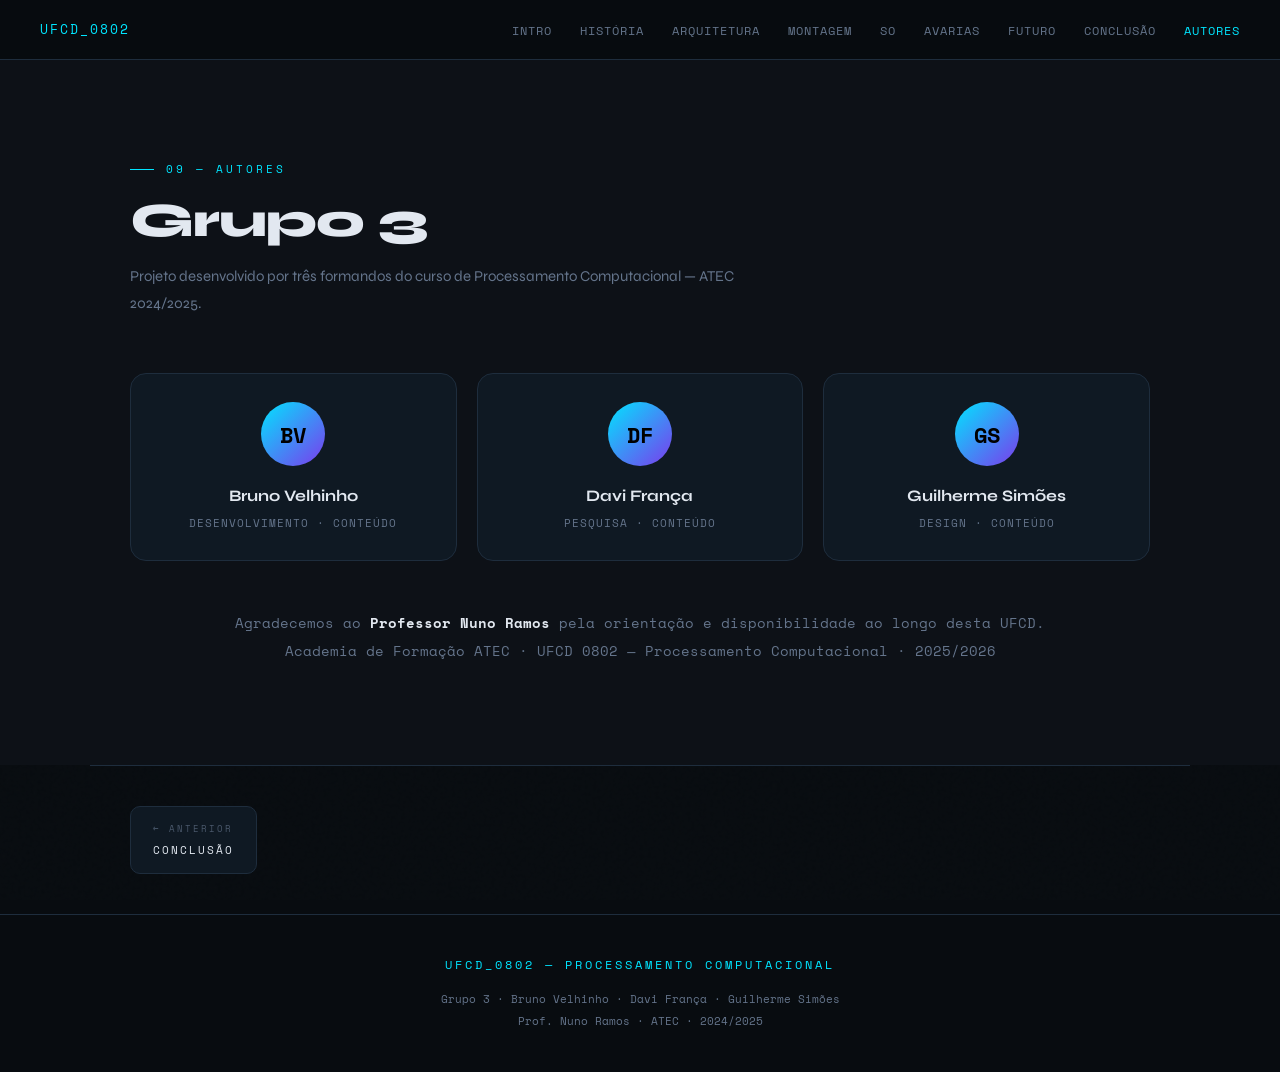
==== autores.html @ 3e200155 "Add files via upload" ====
<!DOCTYPE html>
<html lang="pt">
<head>
  <meta charset="UTF-8" />
  <meta name="viewport" content="width=device-width, initial-scale=1.0" />
  <title>UFCD 0802 — Autores</title>
  <link rel="preconnect" href="https://fonts.googleapis.com">
  <link rel="preconnect" href="https://fonts.gstatic.com" crossorigin>
  <link href="https://fonts.googleapis.com/css2?family=Space+Mono:wght@400;700&family=Syne:wght@400;600;700;800&display=swap" rel="stylesheet">
  <link rel="stylesheet" href="styles.css">
</head>
<body>
  <nav class="site-nav">
    <a href="index.html" class="nav-logo">UFCD_0802</a>
    <ul class="nav-links">
      <!--Body do index, pagina principal --> 
        <li><a href="intro.html">Intro</a></li>
        <li><a href="historia.html">História</a></li>
        <li><a href="arquitetura.html">Arquitetura</a></li>
        <li><a href="montagem.html">Montagem</a></li>
        <li><a href="so.html">SO</a></li>
        <li><a href="avarias.html">Avarias</a></li>
        <li><a href="outros.html">Futuro</a></li>
        <li><a href="conclusao.html">Conclusão</a></li>
        <li><a href="autores.html" class="active">Autores</a></li>
    </ul>
  </nav>

  <div class="page-wrap">

    <section class="bg-2">
      <div class="section-inner">
        <div class="section-label">09 — Autores</div>
        <h2 class="section-title">Grupo 3</h2>
        <p class="section-desc">Projeto desenvolvido por três formandos do curso de Processamento Computacional — ATEC 2024/2025.</p>
        <div class="autores-grid">
          <div class="autor-card"><div class="autor-avatar">BV</div><div class="autor-name">Bruno Velhinho</div><div class="autor-role">DESENVOLVIMENTO · CONTEÚDO</div></div>
          <div class="autor-card"><div class="autor-avatar">DF</div><div class="autor-name">Davi França</div><div class="autor-role">PESQUISA · CONTEÚDO</div></div>
          <div class="autor-card"><div class="autor-avatar">GS</div><div class="autor-name">Guilherme Simões</div><div class="autor-role">DESIGN · CONTEÚDO</div></div>
        </div>
        <div style="margin-top:48px;text-align:center">
          <p style="color:var(--muted);font-size:14px;font-family:var(--mono);line-height:2">
            Agradecemos ao <strong style="color:var(--text)">Professor Nuno Ramos</strong> pela orientação e disponibilidade ao longo desta UFCD.<br>
            Academia de Formação ATEC · UFCD 0802 — Processamento Computacional · 2025/2026
          </p>
        </div>
      </div>
    </section>

    <div class="page-nav">
      <a href="conclusao.html"><span class="pn-label">← ANTERIOR</span><span class="pn-title">Conclusão</span></a>
      <span class="pn-spacer"></span>
      <span></span>
    </div>
  </div>

  <footer class="site-footer">
    <div class="footer-logo">UFCD_0802 — PROCESSAMENTO COMPUTACIONAL</div>
    <div class="footer-meta">
      Grupo 3 · Bruno Velhinho · Davi França · Guilherme Simões<br>
      Prof. Nuno Ramos · ATEC · 2024/2025
    </div>
  </footer>

  <script src="script.js"></script>
</body>
</html>
---- styles.css ----
:root {
  --bg: #080c10;
  --bg2: #0d1117;
  --bg3: #111820;
  --accent: #00e5ff;
  --accent2: #7c3aed;
  --text: #e2e8f0;
  --muted: #64748b;
  --border: #1e2d3d;
  --card: #0f1923;
  --mono: 'Space Mono', monospace;
  --sans: 'Syne', sans-serif;
}

*, *::before, *::after { box-sizing: border-box; margin: 0; padding: 0; }

html { scroll-behavior: smooth; }

body {
  background: var(--bg);
  color: var(--text);
  font-family: var(--sans);
  line-height: 1.7;
  overflow-x: hidden;
}

a { color: inherit; }

::-webkit-scrollbar { width: 4px; }
::-webkit-scrollbar-track { background: var(--bg); }
::-webkit-scrollbar-thumb { background: var(--accent); border-radius: 2px; }

body::before {
  content: '';
  position: fixed;
  inset: 0;
  background-image: url("data:image/svg+xml,%3Csvg viewBox='0 0 256 256' xmlns='http://www.w3.org/2000/svg'%3E%3Cfilter id='noise'%3E%3CfeTurbulence type='fractalNoise' baseFrequency='0.9' numOctaves='4' stitchTiles='stitch'/%3E%3C/filter%3E%3Crect width='100%25' height='100%25' filter='url(%23noise)' opacity='0.04'/%3E%3C/svg%3E");
  pointer-events: none;
  z-index: 0;
  opacity: 0.4;
}

/* NAV */
nav.site-nav {
  position: fixed;
  top: 0; left: 0; right: 0;
  z-index: 100;
  display: flex;
  align-items: center;
  justify-content: space-between;
  padding: 0 40px;
  height: 60px;
  background: rgba(8,12,16,0.85);
  backdrop-filter: blur(12px);
  border-bottom: 1px solid var(--border);
}

.nav-logo {
  font-family: var(--mono);
  font-size: 13px;
  color: var(--accent);
  letter-spacing: 2px;
  text-decoration: none;
}

.nav-links {
  display: flex;
  gap: 28px;
  list-style: none;
}

.nav-links a {
  font-size: 12px;
  color: var(--muted);
  text-decoration: none;
  letter-spacing: 1px;
  text-transform: uppercase;
  transition: color 0.2s;
  font-family: var(--mono);
}

.nav-links a:hover, .nav-links a.active { color: var(--accent); }

/* Page wrapper to push content below fixed nav */
.page-wrap { padding-top: 60px; min-height: 100vh; position: relative; z-index: 1; }

/* HERO */
.hero {
  min-height: calc(100vh - 60px);
  display: flex;
  flex-direction: column;
  align-items: center;
  justify-content: center;
  text-align: center;
  padding: 60px 40px;
  position: relative;
  overflow: hidden;
}

.hero-grid {
  position: absolute;
  inset: 0;
  background-image:
    linear-gradient(rgba(0,229,255,0.04) 1px, transparent 1px),
    linear-gradient(90deg, rgba(0,229,255,0.04) 1px, transparent 1px);
  background-size: 60px 60px;
  mask-image: radial-gradient(ellipse 80% 80% at 50% 50%, black 30%, transparent 100%);
}

.hero-glow {
  position: absolute;
  width: 600px; height: 600px;
  background: radial-gradient(circle, rgba(0,229,255,0.08) 0%, transparent 70%);
  top: 50%; left: 50%;
  transform: translate(-50%, -50%);
  pointer-events: none;
}

.hero-tag {
  font-family: var(--mono);
  font-size: 11px;
  color: var(--accent);
  letter-spacing: 3px;
  text-transform: uppercase;
  margin-bottom: 24px;
  opacity: 0;
  animation: fadeUp 0.8s ease forwards 0.2s;
  border: 1px solid rgba(0,229,255,0.3);
  padding: 6px 16px;
  border-radius: 20px;
  position: relative;
}

.hero h1 {
  font-size: clamp(36px, 7vw, 88px);
  font-weight: 800;
  line-height: 1.05;
  letter-spacing: -2px;
  margin-bottom: 20px;
  opacity: 0;
  animation: fadeUp 0.8s ease forwards 0.4s;
  position: relative;
}

.hero h1 span { color: var(--accent); }

.hero-sub {
  font-size: 16px;
  color: var(--muted);
  max-width: 560px;
  margin-bottom: 48px;
  opacity: 0;
  animation: fadeUp 0.8s ease forwards 0.6s;
  font-family: var(--mono);
  line-height: 1.8;
  position: relative;
}

.hero-meta {
  display: flex;
  gap: 32px;
  flex-wrap: wrap;
  justify-content: center;
  opacity: 0;
  animation: fadeUp 0.8s ease forwards 0.8s;
  position: relative;
}

.hero-meta-item { text-align: center; }

.hero-meta-label {
  font-family: var(--mono);
  font-size: 10px;
  color: var(--muted);
  letter-spacing: 2px;
  text-transform: uppercase;
  display: block;
  margin-bottom: 4px;
}

.hero-meta-value {
  font-size: 13px;
  color: var(--text);
  font-weight: 600;
}

.hero-cta {
  margin-top: 48px;
  opacity: 0;
  animation: fadeUp 0.8s ease forwards 1s;
  position: relative;
  display: flex;
  gap: 16px;
  flex-wrap: wrap;
  justify-content: center;
}

.hero-cta a {
  font-family: var(--mono);
  font-size: 12px;
  letter-spacing: 2px;
  text-transform: uppercase;
  color: var(--accent);
  border: 1px solid rgba(0,229,255,0.4);
  padding: 12px 22px;
  border-radius: 30px;
  text-decoration: none;
  transition: all 0.25s;
  background: rgba(0,229,255,0.04);
}

.hero-cta a:hover {
  background: rgba(0,229,255,0.12);
  border-color: var(--accent);
  transform: translateY(-2px);
}

/* SECTIONS */
section { position: relative; z-index: 1; }

.section-inner {
  max-width: 1100px;
  margin: 0 auto;
  padding: 100px 40px;
}

.section-label {
  font-family: var(--mono);
  font-size: 11px;
  color: var(--accent);
  letter-spacing: 3px;
  text-transform: uppercase;
  margin-bottom: 16px;
  display: flex;
  align-items: center;
  gap: 12px;
}

.section-label::before {
  content: '';
  width: 24px;
  height: 1px;
  background: var(--accent);
}

.section-title {
  font-size: clamp(28px, 4vw, 48px);
  font-weight: 800;
  letter-spacing: -1px;
  margin-bottom: 16px;
  line-height: 1.1;
}

.section-desc {
  color: var(--muted);
  font-size: 15px;
  max-width: 620px;
  margin-bottom: 56px;
  line-height: 1.8;
}

.divider {
  border: none;
  border-top: 1px solid var(--border);
  margin: 0;
}

.bg-1 { background: var(--bg); }
.bg-2 { background: var(--bg2); }

/* INTRO */
.intro-grid {
  display: grid;
  grid-template-columns: 1fr 1fr;
  gap: 40px;
  align-items: start;
}

.intro-text p {
  color: var(--muted);
  font-size: 15px;
  line-height: 1.9;
  margin-bottom: 16px;
}

.intro-text p strong { color: var(--text); }

.intro-objectives {
  background: var(--card);
  border: 1px solid var(--border);
  border-radius: 16px;
  padding: 32px;
}

.intro-objectives h3 {
  font-family: var(--mono);
  font-size: 12px;
  color: var(--accent);
  letter-spacing: 2px;
  text-transform: uppercase;
  margin-bottom: 20px;
}

.obj-item {
  display: flex;
  align-items: flex-start;
  gap: 12px;
  margin-bottom: 14px;
  font-size: 14px;
  color: var(--muted);
}

.obj-num {
  font-family: var(--mono);
  font-size: 11px;
  color: var(--accent);
  background: rgba(0,229,255,0.1);
  border-radius: 4px;
  padding: 2px 8px;
  flex-shrink: 0;
  margin-top: 2px;
}

/* TIMELINE */
.timeline { position: relative; padding-left: 32px; }

.timeline::before {
  content: '';
  position: absolute;
  left: 0;
  top: 8px;
  bottom: 0;
  width: 1px;
  background: linear-gradient(to bottom, var(--accent), transparent);
}

.tl-item {
  position: relative;
  margin-bottom: 48px;
  opacity: 0;
  transform: translateX(-20px);
  transition: all 0.6s ease;
}

.tl-item.visible { opacity: 1; transform: translateX(0); }

.tl-dot {
  position: absolute;
  left: -37px;
  top: 6px;
  width: 10px;
  height: 10px;
  border-radius: 50%;
  background: var(--accent);
  box-shadow: 0 0 12px var(--accent);
}

.tl-year {
  font-family: var(--mono);
  font-size: 12px;
  color: var(--accent);
  letter-spacing: 2px;
  margin-bottom: 6px;
}

.tl-title {
  font-size: 18px;
  font-weight: 700;
  margin-bottom: 8px;
  color: var(--text);
}

.tl-body {
  font-size: 14px;
  color: var(--muted);
  line-height: 1.8;
}

/* CARDS GRID */
.cards-grid {
  display: grid;
  grid-template-columns: repeat(auto-fit, minmax(280px, 1fr));
  gap: 20px;
}

.card {
  background: var(--card);
  border: 1px solid var(--border);
  border-radius: 16px;
  padding: 28px;
  opacity: 0;
  transform: translateY(20px);
  transition: opacity 0.6s ease, transform 0.6s ease, border-color 0.3s;
}

.card.visible { opacity: 1; transform: translateY(0); }

.card:hover {
  border-color: rgba(0,229,255,0.3);
  transform: translateY(-4px);
}

.card-icon { font-size: 28px; margin-bottom: 16px; }

.card-title {
  font-size: 16px;
  font-weight: 700;
  margin-bottom: 10px;
  color: var(--text);
}

.card-body {
  font-size: 13px;
  color: var(--muted);
  line-height: 1.8;
}

.card-tag {
  display: inline-block;
  margin-top: 14px;
  font-family: var(--mono);
  font-size: 10px;
  color: var(--accent);
  background: rgba(0,229,255,0.08);
  padding: 4px 10px;
  border-radius: 4px;
  letter-spacing: 1px;
}

/* ARQUITETURA */
.arch-evolution {
  display: flex;
  align-items: center;
  gap: 0;
  margin-bottom: 56px;
  overflow-x: auto;
  padding: 24px 0;
}

.arch-step {
  display: flex;
  flex-direction: column;
  align-items: center;
  min-width: 110px;
  text-align: center;
}

.arch-step-box {
  background: var(--card);
  border: 1px solid var(--border);
  border-radius: 10px;
  padding: 12px 16px;
  font-family: var(--mono);
  font-size: 12px;
  color: var(--accent);
  white-space: nowrap;
  transition: background 0.3s;
}

.arch-step-box:hover { background: rgba(0,229,255,0.1); }

.arch-step-label {
  font-size: 11px;
  color: var(--muted);
  margin-top: 8px;
}

.arch-arrow {
  flex: 1;
  min-width: 30px;
  height: 1px;
  background: linear-gradient(to right, var(--accent), rgba(0,229,255,0.2));
  position: relative;
}

.arch-arrow::after {
  content: '▶';
  position: absolute;
  right: -6px;
  top: -8px;
  font-size: 10px;
  color: var(--accent);
  opacity: 0.5;
}

.components-table {
  width: 100%;
  border-collapse: collapse;
  margin-bottom: 40px;
}

.components-table th {
  font-family: var(--mono);
  font-size: 11px;
  color: var(--accent);
  letter-spacing: 2px;
  text-transform: uppercase;
  text-align: left;
  padding: 12px 20px;
  border-bottom: 1px solid var(--border);
  background: var(--card);
}

.components-table td {
  padding: 14px 20px;
  font-size: 14px;
  color: var(--muted);
  border-bottom: 1px solid rgba(30,45,61,0.5);
  vertical-align: top;
}

.components-table tr:hover td {
  background: rgba(0,229,255,0.03);
  color: var(--text);
}

.components-table td:first-child {
  font-weight: 700;
  color: var(--text);
  font-family: var(--mono);
  font-size: 13px;
  white-space: nowrap;
}

/* MONTAGEM */
.steps-list {
  counter-reset: steps;
  list-style: none;
  display: flex;
  flex-direction: column;
  gap: 0;
}

.step-item {
  display: grid;
  grid-template-columns: 80px 1fr;
  gap: 0;
  position: relative;
  opacity: 0;
  transform: translateX(-20px);
  transition: all 0.6s ease;
}

.step-item.visible { opacity: 1; transform: translateX(0); }

.step-num-col {
  display: flex;
  flex-direction: column;
  align-items: center;
}

.step-num {
  width: 44px;
  height: 44px;
  border-radius: 50%;
  background: var(--card);
  border: 2px solid var(--accent);
  display: flex;
  align-items: center;
  justify-content: center;
  font-family: var(--mono);
  font-size: 13px;
  color: var(--accent);
  font-weight: 700;
  flex-shrink: 0;
  box-shadow: 0 0 20px rgba(0,229,255,0.15);
}

.step-line {
  width: 1px;
  flex: 1;
  background: var(--border);
  margin: 8px 0;
  min-height: 32px;
}

.step-content { padding: 0 0 40px 24px; }

.step-title {
  font-size: 17px;
  font-weight: 700;
  margin-bottom: 8px;
  padding-top: 10px;
  color: var(--text);
}

.step-body {
  font-size: 14px;
  color: var(--muted);
  line-height: 1.8;
}

.step-tip {
  display: flex;
  align-items: flex-start;
  gap: 10px;
  background: rgba(0,229,255,0.06);
  border-left: 2px solid var(--accent);
  border-radius: 0 8px 8px 0;
  padding: 10px 14px;
  margin-top: 12px;
  font-size: 13px;
  color: var(--muted);
}

.step-tip::before { content: '⚡'; flex-shrink: 0; }

.checklist {
  background: var(--card);
  border: 1px solid var(--border);
  border-radius: 16px;
  padding: 32px;
  margin-top: 48px;
}

.checklist h3 {
  font-family: var(--mono);
  font-size: 12px;
  color: var(--accent);
  letter-spacing: 2px;
  text-transform: uppercase;
  margin-bottom: 20px;
}

.check-item {
  display: flex;
  align-items: center;
  gap: 12px;
  padding: 10px 0;
  border-bottom: 1px solid rgba(30,45,61,0.5);
  font-size: 14px;
  color: var(--muted);
  cursor: pointer;
}

.check-item:last-child { border-bottom: none; }
.check-item.checked { color: var(--accent); }

.check-box {
  width: 18px;
  height: 18px;
  border: 1px solid var(--border);
  border-radius: 4px;
  flex-shrink: 0;
  display: flex;
  align-items: center;
  justify-content: center;
  transition: all 0.2s;
}

.check-box.checked {
  background: var(--accent);
  border-color: var(--accent);
}

.check-box.checked::after {
  content: '✓';
  font-size: 11px;
  color: #000;
  font-weight: 700;
}

/* SO */
.os-compare {
  display: grid;
  grid-template-columns: repeat(3, 1fr);
  gap: 16px;
  margin-bottom: 48px;
}

.os-card {
  background: var(--card);
  border: 1px solid var(--border);
  border-radius: 16px;
  padding: 28px 24px;
  text-align: center;
  transition: all 0.3s;
  cursor: default;
}

.os-card:hover {
  border-color: rgba(0,229,255,0.3);
  transform: translateY(-4px);
}

.os-icon { font-size: 36px; margin-bottom: 12px; }

.os-name {
  font-size: 18px;
  font-weight: 800;
  margin-bottom: 12px;
}

.os-feature {
  font-size: 12px;
  color: var(--muted);
  font-family: var(--mono);
  padding: 4px 0;
  border-bottom: 1px solid rgba(30,45,61,0.5);
}

.os-feature:last-of-type { border-bottom: none; }

.req-table {
  width: 100%;
  border-collapse: collapse;
  margin-bottom: 40px;
}

.req-table th {
  font-family: var(--mono);
  font-size: 11px;
  color: var(--accent);
  letter-spacing: 2px;
  text-transform: uppercase;
  text-align: left;
  padding: 12px 16px;
  border-bottom: 1px solid var(--border);
  background: var(--card);
}

.req-table td {
  padding: 12px 16px;
  font-size: 13px;
  color: var(--muted);
  border-bottom: 1px solid rgba(30,45,61,0.5);
}

.req-table td:first-child {
  font-weight: 700;
  color: var(--text);
  font-family: var(--mono);
}

.install-steps {
  display: flex;
  flex-direction: column;
  gap: 12px;
  margin-top: 32px;
}

.install-step {
  display: flex;
  gap: 16px;
  align-items: flex-start;
  background: var(--card);
  border: 1px solid var(--border);
  border-radius: 12px;
  padding: 18px 20px;
  transition: border-color 0.3s;
}

.install-step:hover { border-color: rgba(0,229,255,0.2); }

.install-step-num {
  font-family: var(--mono);
  font-size: 13px;
  color: var(--accent);
  flex-shrink: 0;
  margin-top: 2px;
}

.install-step-content h4 {
  font-size: 15px;
  font-weight: 700;
  margin-bottom: 4px;
}

.install-step-content p {
  font-size: 13px;
  color: var(--muted);
  line-height: 1.7;
}

/* AVARIAS */
.avaria-grid {
  display: grid;
  grid-template-columns: repeat(auto-fit, minmax(300px, 1fr));
  gap: 20px;
  margin-bottom: 48px;
}

.avaria-card {
  background: var(--card);
  border: 1px solid var(--border);
  border-radius: 16px;
  padding: 24px;
  transition: border-color 0.3s;
}

.avaria-card:hover { border-color: rgba(0,229,255,0.25); }

.avaria-header {
  display: flex;
  align-items: center;
  gap: 12px;
  margin-bottom: 14px;
}

.avaria-icon { font-size: 24px; }

.avaria-title {
  font-size: 15px;
  font-weight: 700;
}

.avaria-severity {
  margin-left: auto;
  font-family: var(--mono);
  font-size: 10px;
  padding: 3px 8px;
  border-radius: 4px;
}

.sev-high { background: rgba(239,68,68,0.15); color: #ef4444; }
.sev-med  { background: rgba(234,179,8,0.15);  color: #eab308; }
.sev-low  { background: rgba(34,197,94,0.15);  color: #22c55e; }

.avaria-body {
  font-size: 13px;
  color: var(--muted);
  line-height: 1.8;
  margin-bottom: 14px;
}

.avaria-fix {
  font-size: 12px;
  color: var(--accent);
  font-family: var(--mono);
  background: rgba(0,229,255,0.06);
  padding: 10px 12px;
  border-radius: 8px;
}

.tools-grid {
  display: grid;
  grid-template-columns: repeat(auto-fit, minmax(200px, 1fr));
  gap: 14px;
  margin-top: 40px;
}

.tool-item {
  background: var(--card);
  border: 1px solid var(--border);
  border-radius: 12px;
  padding: 18px;
  display: flex;
  gap: 12px;
  align-items: flex-start;
}

.tool-icon { font-size: 20px; flex-shrink: 0; }

.tool-name {
  font-size: 14px;
  font-weight: 700;
  margin-bottom: 4px;
}

.tool-desc {
  font-size: 12px;
  color: var(--muted);
  line-height: 1.6;
}

/* OUTROS */
.future-grid {
  display: grid;
  grid-template-columns: 1fr 1fr;
  gap: 20px;
}

.future-card {
  background: var(--card);
  border: 1px solid var(--border);
  border-radius: 16px;
  padding: 28px;
  position: relative;
  overflow: hidden;
  transition: border-color 0.3s;
}

.future-card::before {
  content: '';
  position: absolute;
  top: 0; left: 0; right: 0;
  height: 2px;
  background: linear-gradient(to right, var(--accent), var(--accent2));
}

.future-card:hover { border-color: rgba(0,229,255,0.3); }

.future-card h3 {
  font-size: 17px;
  font-weight: 800;
  margin-bottom: 12px;
}

.future-card p {
  font-size: 13px;
  color: var(--muted);
  line-height: 1.8;
}

.future-tag {
  display: inline-block;
  margin-top: 14px;
  font-family: var(--mono);
  font-size: 10px;
  color: var(--accent2);
  background: rgba(124,58,237,0.1);
  padding: 4px 10px;
  border-radius: 4px;
  letter-spacing: 1px;
}

/* CONCLUSAO */
.conclusao-grid {
  display: grid;
  grid-template-columns: 1fr 1fr;
  gap: 40px;
}

.conclusao-text p {
  font-size: 15px;
  color: var(--muted);
  line-height: 1.9;
  margin-bottom: 16px;
}

.autoavaliacao {
  background: var(--card);
  border: 1px solid var(--border);
  border-radius: 16px;
  padding: 32px;
}

.autoavaliacao h3 {
  font-family: var(--mono);
  font-size: 12px;
  color: var(--accent);
  letter-spacing: 2px;
  text-transform: uppercase;
  margin-bottom: 24px;
}

.rating-item { margin-bottom: 20px; }

.rating-label {
  font-size: 13px;
  color: var(--text);
  margin-bottom: 8px;
  display: flex;
  justify-content: space-between;
}

.rating-label span {
  font-family: var(--mono);
  color: var(--accent);
  font-size: 12px;
}

.rating-bar {
  height: 4px;
  background: var(--border);
  border-radius: 2px;
  overflow: hidden;
}

.rating-fill {
  height: 100%;
  background: linear-gradient(to right, var(--accent), var(--accent2));
  border-radius: 2px;
  width: 0;
  transition: width 1.2s ease;
}

/* AUTORES */
.autores-grid {
  display: grid;
  grid-template-columns: repeat(3, 1fr);
  gap: 20px;
}

.autor-card {
  background: var(--card);
  border: 1px solid var(--border);
  border-radius: 16px;
  padding: 28px 24px;
  text-align: center;
  transition: all 0.3s;
}

.autor-card:hover {
  border-color: rgba(0,229,255,0.3);
  transform: translateY(-4px);
}

.autor-avatar {
  width: 64px;
  height: 64px;
  border-radius: 50%;
  background: linear-gradient(135deg, var(--accent), var(--accent2));
  display: flex;
  align-items: center;
  justify-content: center;
  font-size: 22px;
  font-weight: 800;
  color: #000;
  margin: 0 auto 16px;
  font-family: var(--mono);
}

.autor-name {
  font-size: 16px;
  font-weight: 700;
  margin-bottom: 4px;
}

.autor-role {
  font-family: var(--mono);
  font-size: 11px;
  color: var(--muted);
  letter-spacing: 1px;
}

/* FOOTER */
footer.site-footer {
  background: var(--bg);
  border-top: 1px solid var(--border);
  padding: 40px;
  text-align: center;
  position: relative;
  z-index: 1;
}

.footer-logo {
  font-family: var(--mono);
  font-size: 12px;
  color: var(--accent);
  letter-spacing: 3px;
  margin-bottom: 12px;
}

.footer-meta {
  font-family: var(--mono);
  font-size: 11px;
  color: var(--muted);
  line-height: 2;
}

/* PAGE NAV (prev / next) */
.page-nav {
  max-width: 1100px;
  margin: 0 auto;
  padding: 40px;
  display: flex;
  justify-content: space-between;
  gap: 16px;
  flex-wrap: wrap;
  border-top: 1px solid var(--border);
}

.page-nav a {
  font-family: var(--mono);
  font-size: 11px;
  letter-spacing: 2px;
  text-transform: uppercase;
  color: var(--muted);
  text-decoration: none;
  border: 1px solid var(--border);
  padding: 14px 22px;
  border-radius: 10px;
  transition: all 0.25s;
  background: var(--card);
}

.page-nav a:hover {
  color: var(--accent);
  border-color: rgba(0,229,255,0.3);
}

.page-nav .pn-label {
  display: block;
  font-size: 9px;
  color: var(--muted);
  margin-bottom: 4px;
  opacity: 0.7;
}

.page-nav .pn-title { color: var(--text); }
.page-nav a:hover .pn-title { color: var(--accent); }

.page-nav .pn-spacer { flex: 1; }

/* BIBLIOGRAPHY */
.bib-list {
  list-style: none;
  display: flex;
  flex-direction: column;
  gap: 12px;
}

.bib-item {
  background: var(--card);
  border: 1px solid var(--border);
  border-radius: 10px;
  padding: 14px 20px;
  font-size: 13px;
  color: var(--muted);
  font-family: var(--mono);
  display: flex;
  align-items: center;
  gap: 12px;
}

.bib-item::before {
  content: '[' attr(data-num) ']';
  color: var(--accent);
  flex-shrink: 0;
}

/* TOC - TABLE OF CONTENTS */
.toc-container {
  margin: 40px 0;
  display: grid;
  gap: 32px;
}

.toc-intro {
  display: grid;
  gap: 12px;
}

.toc-main {
  display: grid;
  gap: 12px;
}

.toc-item {
  transition: all 0.3s ease;
}

.toc-link {
  display: grid;
  grid-template-columns: 60px 1fr;
  gap: 20px;
  align-items: start;
  padding: 24px 28px;
  background: linear-gradient(135deg, var(--card) 0%, rgba(124, 58, 237, 0.05) 100%);
  border: 1px solid var(--border);
  border-radius: 12px;
  text-decoration: none;
  transition: all 0.3s ease;
  position: relative;
  overflow: hidden;
}

.toc-link::before {
  content: '';
  position: absolute;
  inset: 0;
  background: linear-gradient(135deg, rgba(0, 229, 255, 0.1) 0%, transparent 100%);
  opacity: 0;
  transition: opacity 0.3s ease;
  pointer-events: none;
}

.toc-link:hover {
  border-color: var(--accent);
  background: linear-gradient(135deg, var(--card) 0%, rgba(124, 58, 237, 0.15) 100%);
  transform: translateX(8px);
}

.toc-link:hover::before {
  opacity: 1;
}

.toc-number {
  font-family: var(--mono);
  font-size: 18px;
  font-weight: 700;
  color: var(--accent);
  display: flex;
  align-items: center;
  justify-content: center;
  width: 60px;
  height: 60px;
  background: rgba(0, 229, 255, 0.1);
  border: 1px solid var(--accent);
  border-radius: 10px;
  transition: all 0.3s ease;
}

.toc-link:hover .toc-number {
  background: var(--accent);
  color: var(--bg);
  transform: scale(1.1);
}

.toc-title {
  display: block;
  font-size: 16px;
  font-weight: 600;
  color: var(--text);
  margin-bottom: 6px;
}

.toc-desc {
  display: block;
  font-size: 13px;
  color: var(--muted);
  font-family: var(--mono);
}

.toc-progress {
  animation: fadeUp 0.6s ease 0.3s backwards;
}

/* ANIMATIONS */
@keyframes fadeUp {
  from { opacity: 0; transform: translateY(24px); }
  to   { opacity: 1; transform: translateY(0); }
}

@keyframes scrollPulse {
  0%, 100% { opacity: 0.4; }
  50% { opacity: 1; }
}

/* RESPONSIVE */
@media (max-width: 768px) {
  nav.site-nav { padding: 0 20px; }
  .nav-links { display: none; }
  .section-inner { padding: 70px 24px; }
  .intro-grid,
  .os-compare,
  .future-grid,
  .conclusao-grid,
  .autores-grid { grid-template-columns: 1fr; }
  .hero h1 { letter-spacing: -1px; }
}
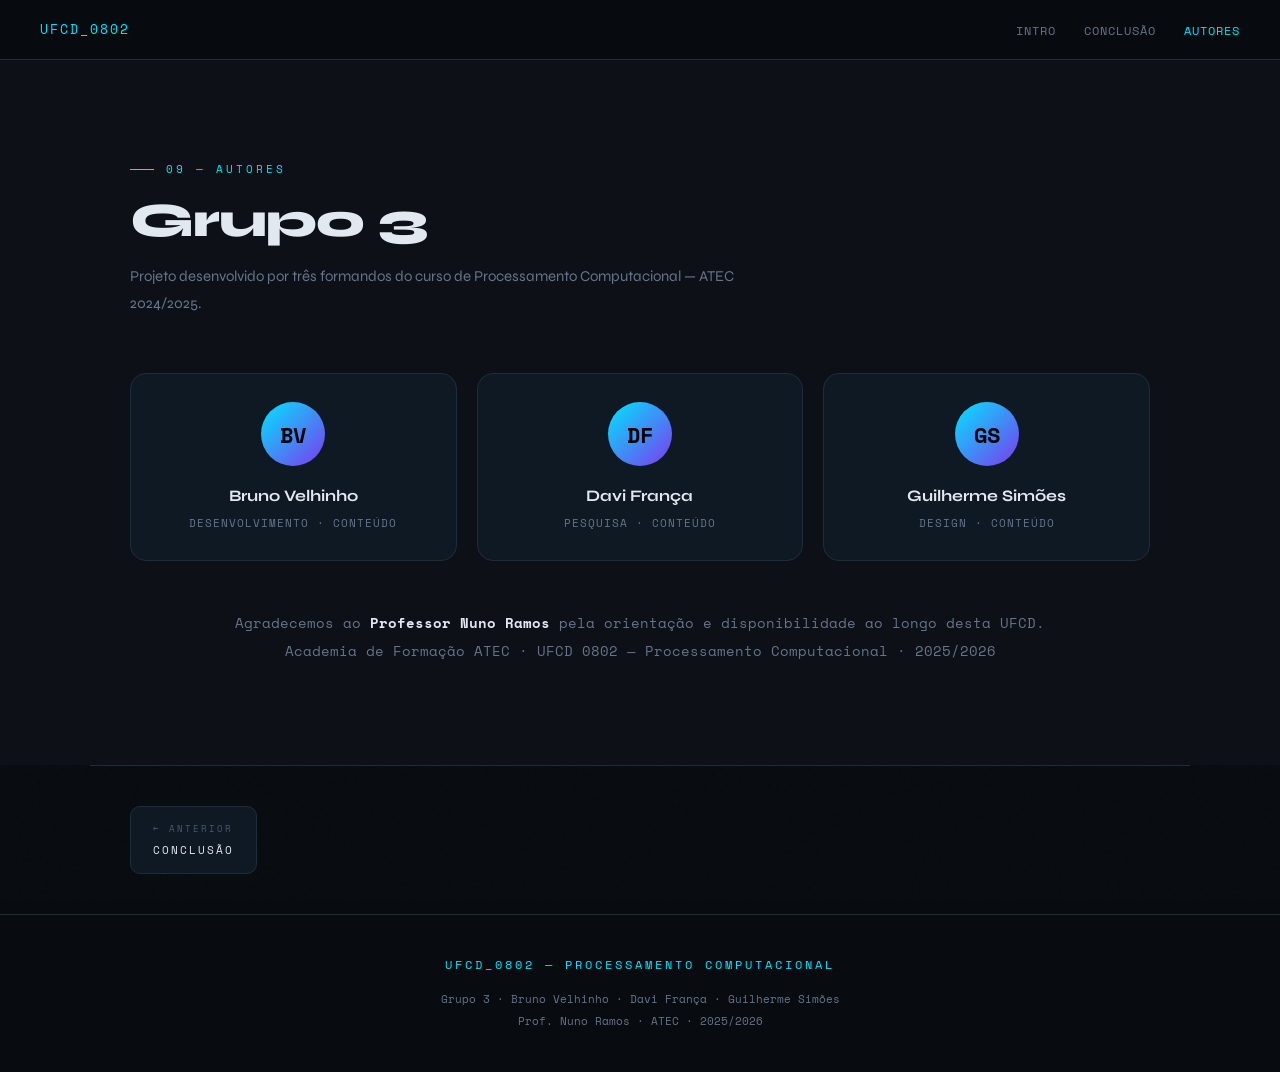
==== commit 8436ef6f: "Update autores.html" ====
--- a/autores.html
+++ b/autores.html
@@ -15,12 +15,6 @@
     <ul class="nav-links">
       <!--Body do index, pagina principal --> 
         <li><a href="intro.html">Intro</a></li>
-        <li><a href="historia.html">História</a></li>
-        <li><a href="arquitetura.html">Arquitetura</a></li>
-        <li><a href="montagem.html">Montagem</a></li>
-        <li><a href="so.html">SO</a></li>
-        <li><a href="avarias.html">Avarias</a></li>
-        <li><a href="outros.html">Futuro</a></li>
         <li><a href="conclusao.html">Conclusão</a></li>
         <li><a href="autores.html" class="active">Autores</a></li>
     </ul>
@@ -58,7 +52,7 @@
     <div class="footer-logo">UFCD_0802 — PROCESSAMENTO COMPUTACIONAL</div>
     <div class="footer-meta">
       Grupo 3 · Bruno Velhinho · Davi França · Guilherme Simões<br>
-      Prof. Nuno Ramos · ATEC · 2024/2025
+      Prof. Nuno Ramos · ATEC · 2025/2026
     </div>
   </footer>
 
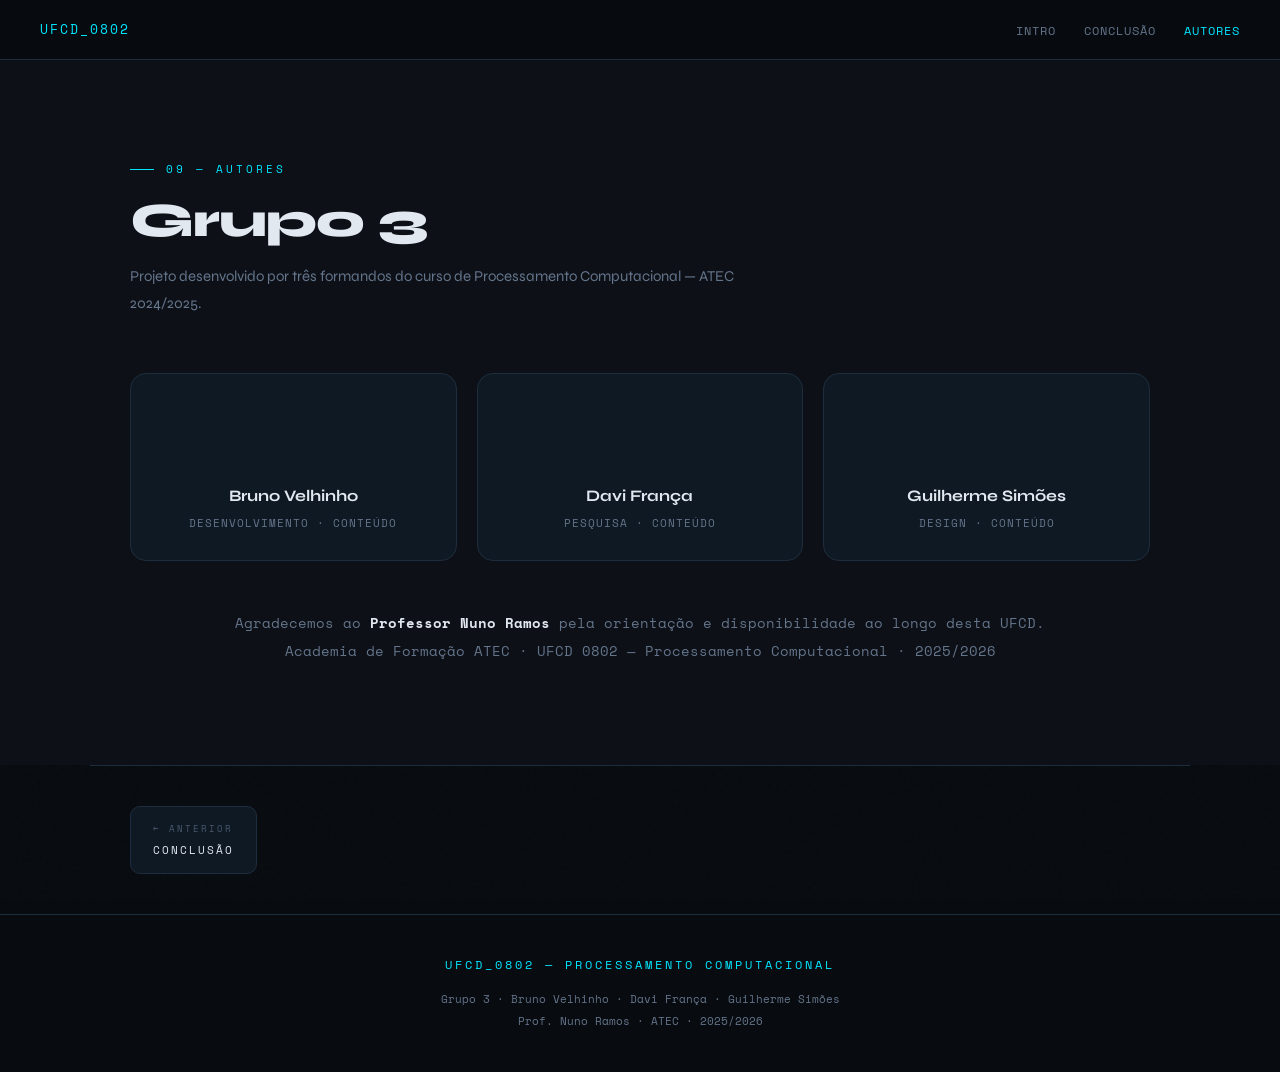
==== commit 13fdfa48: "Update autores.html" ====
--- a/autores.html
+++ b/autores.html
@@ -28,10 +28,27 @@
         <h2 class="section-title">Grupo 3</h2>
         <p class="section-desc">Projeto desenvolvido por três formandos do curso de Processamento Computacional — ATEC 2024/2025.</p>
         <div class="autores-grid">
-          <div class="autor-card"><div class="autor-avatar">BV</div><div class="autor-name">Bruno Velhinho</div><div class="autor-role">DESENVOLVIMENTO · CONTEÚDO</div></div>
-          <div class="autor-card"><div class="autor-avatar">DF</div><div class="autor-name">Davi França</div><div class="autor-role">PESQUISA · CONTEÚDO</div></div>
-          <div class="autor-card"><div class="autor-avatar">GS</div><div class="autor-name">Guilherme Simões</div><div class="autor-role">DESIGN · CONTEÚDO</div></div>
-        </div>
+  <!-- Bruno Velhinho -->
+  <div class="autor-card">
+    <div class="autor-avatar" style="background-image: url('imagens/bruno.jpg');"></div>
+    <div class="autor-name">Bruno Velhinho</div>
+    <div class="autor-role">DESENVOLVIMENTO · CONTEÚDO</div>
+  </div>
+
+  <!-- Davi França -->
+  <div class="autor-card">
+    <div class="autor-avatar" style="background-image: url('imagens/davi.jpg');"></div>
+    <div class="autor-name">Davi França</div>
+    <div class="autor-role">PESQUISA · CONTEÚDO</div>
+  </div>
+
+  <!-- Guilherme Simões -->
+  <div class="autor-card">
+    <div class="autor-avatar" style="background-image: url('imagens/guilherme.jpg');"></div>
+    <div class="autor-name">Guilherme Simões</div>
+    <div class="autor-role">DESIGN · CONTEÚDO</div>
+  </div>
+</div>
         <div style="margin-top:48px;text-align:center">
           <p style="color:var(--muted);font-size:14px;font-family:var(--mono);line-height:2">
             Agradecemos ao <strong style="color:var(--text)">Professor Nuno Ramos</strong> pela orientação e disponibilidade ao longo desta UFCD.<br>
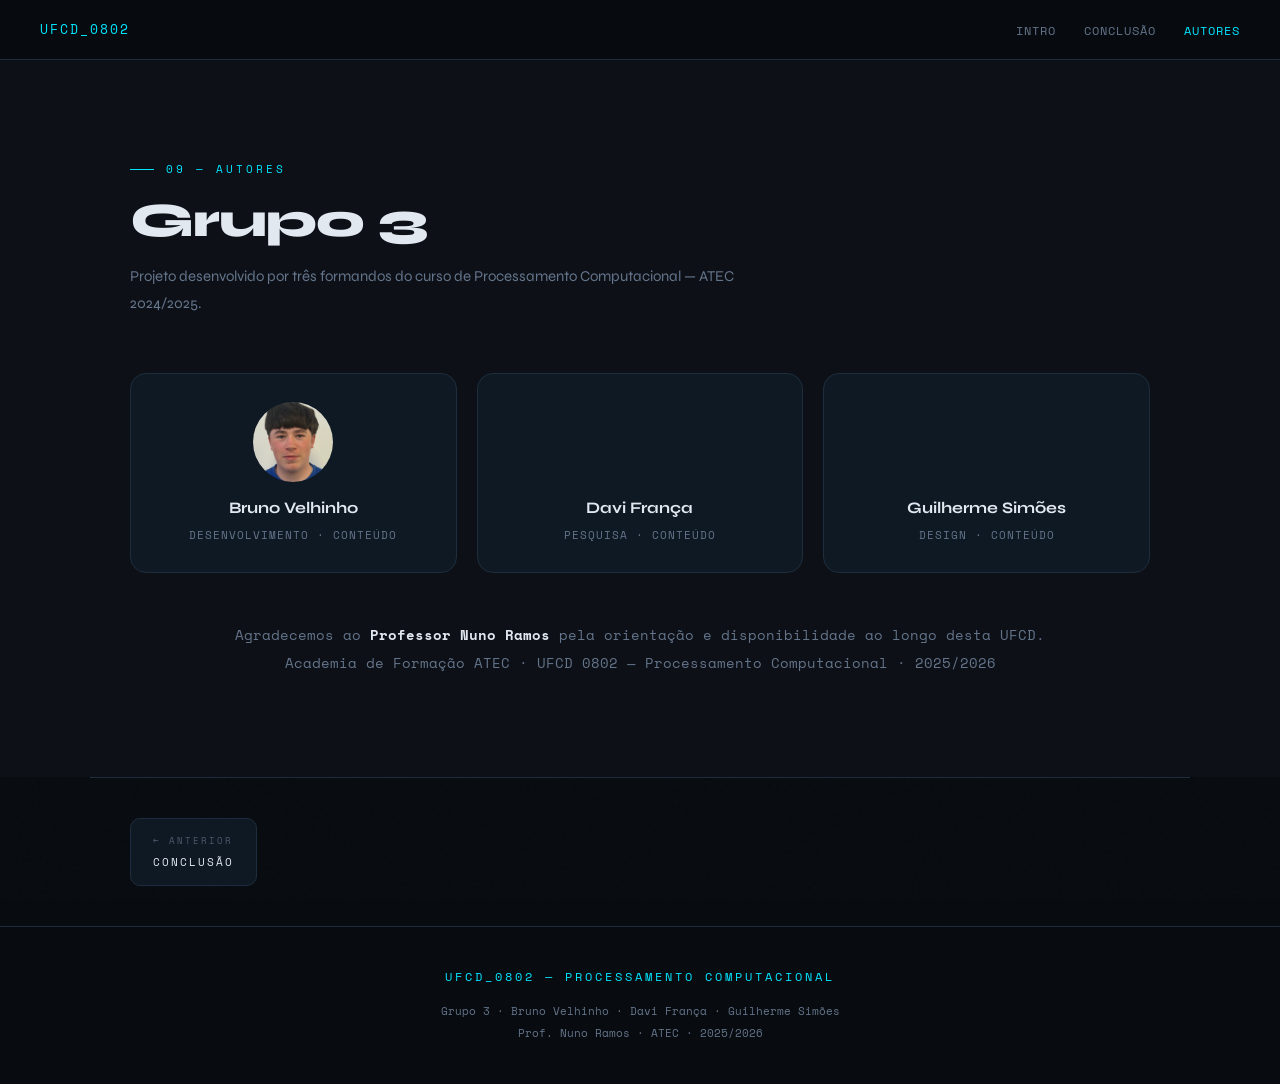
==== commit 106241ae: "Update autores.html" ====
--- a/autores.html
+++ b/autores.html
@@ -30,21 +30,21 @@
         <div class="autores-grid">
   <!-- Bruno Velhinho -->
   <div class="autor-card">
-    <div class="autor-avatar" style="background-image: url('imagens/bruno.jpg');"></div>
+    <div class="autor-avatar" style="background-image: url('bruno.jpg');"></div>
     <div class="autor-name">Bruno Velhinho</div>
     <div class="autor-role">DESENVOLVIMENTO · CONTEÚDO</div>
   </div>
 
   <!-- Davi França -->
   <div class="autor-card">
-    <div class="autor-avatar" style="background-image: url('imagens/davi.jpg');"></div>
+    <div class="autor-avatar" style="background-image: url('davi.jpg');"></div>
     <div class="autor-name">Davi França</div>
     <div class="autor-role">PESQUISA · CONTEÚDO</div>
   </div>
 
   <!-- Guilherme Simões -->
   <div class="autor-card">
-    <div class="autor-avatar" style="background-image: url('imagens/guilherme.jpg');"></div>
+    <div class="autor-avatar" style="background-image: url('guilherme.jpg');"></div>
     <div class="autor-name">Guilherme Simões</div>
     <div class="autor-role">DESIGN · CONTEÚDO</div>
   </div>
--- a/styles.css
+++ b/styles.css
@@ -997,18 +997,12 @@
 }
 
 .autor-avatar {
-  width: 64px;
-  height: 64px;
-  border-radius: 50%;
-  background: linear-gradient(135deg, var(--accent), var(--accent2));
-  display: flex;
-  align-items: center;
-  justify-content: center;
-  font-size: 22px;
-  font-weight: 800;
-  color: #000;
-  margin: 0 auto 16px;
-  font-family: var(--mono);
+  width: 80px;
+  height: 80px;
+  border-radius: 50%;       /* deixa circular */
+  background-size: cover;   /* faz a imagem preencher o círculo */
+  background-position: center; /* centraliza a imagem */
+  margin: 0 auto 12px auto;   /* centraliza e dá espaço para o nome */
 }
 
 .autor-name {
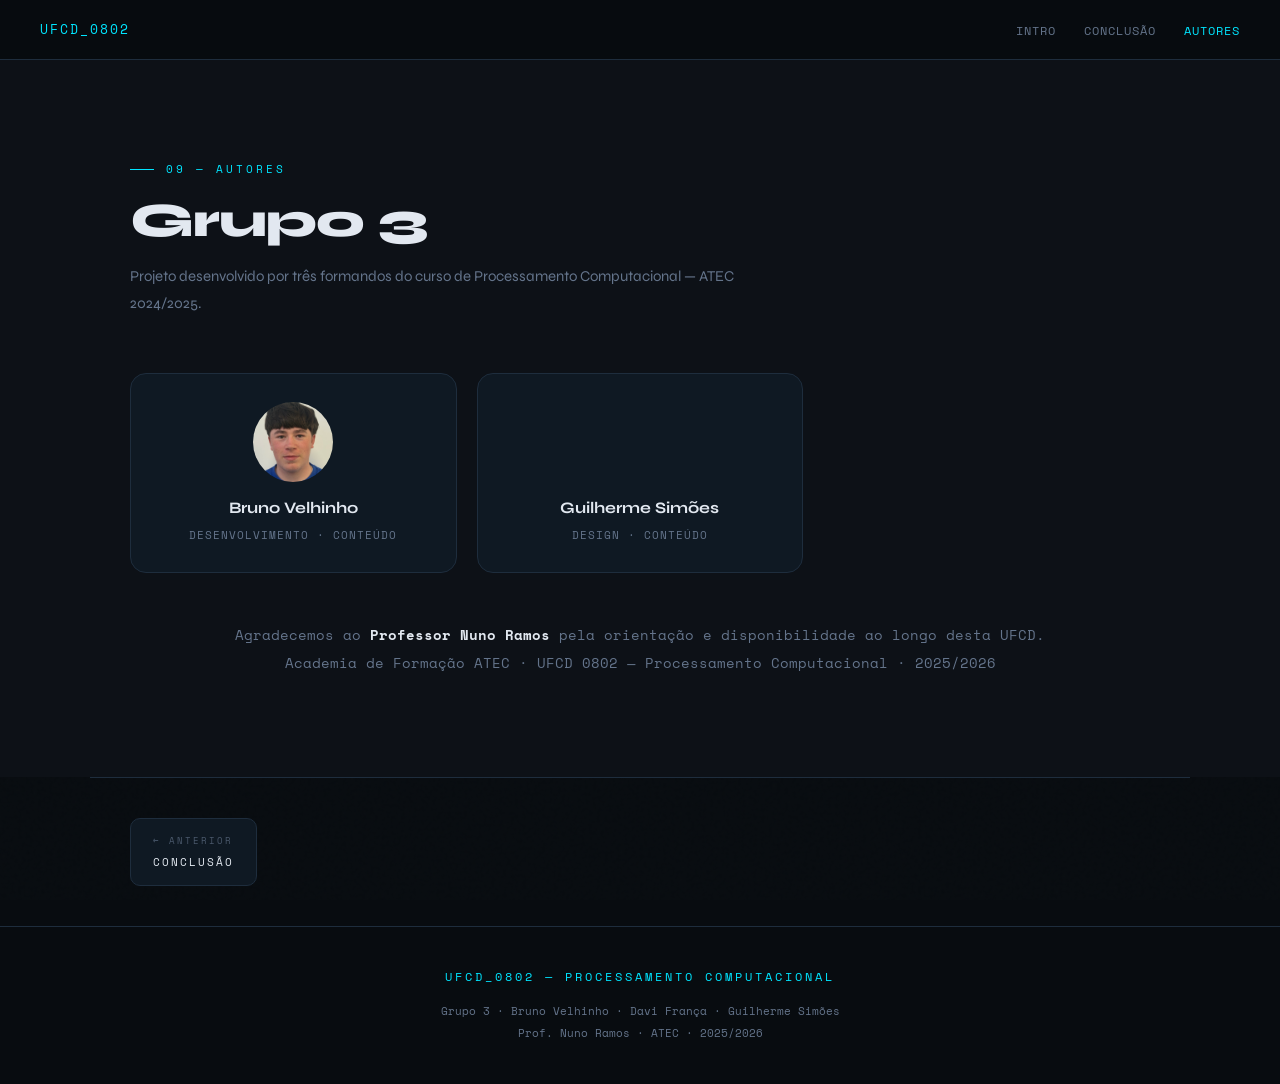
==== commit 2b7c4400: "Update autores.html" ====
--- a/autores.html
+++ b/autores.html
@@ -35,12 +35,6 @@
     <div class="autor-role">DESENVOLVIMENTO · CONTEÚDO</div>
   </div>
 
-  <!-- Davi França -->
-  <div class="autor-card">
-    <div class="autor-avatar" style="background-image: url('davi.jpg');"></div>
-    <div class="autor-name">Davi França</div>
-    <div class="autor-role">PESQUISA · CONTEÚDO</div>
-  </div>
 
   <!-- Guilherme Simões -->
   <div class="autor-card">
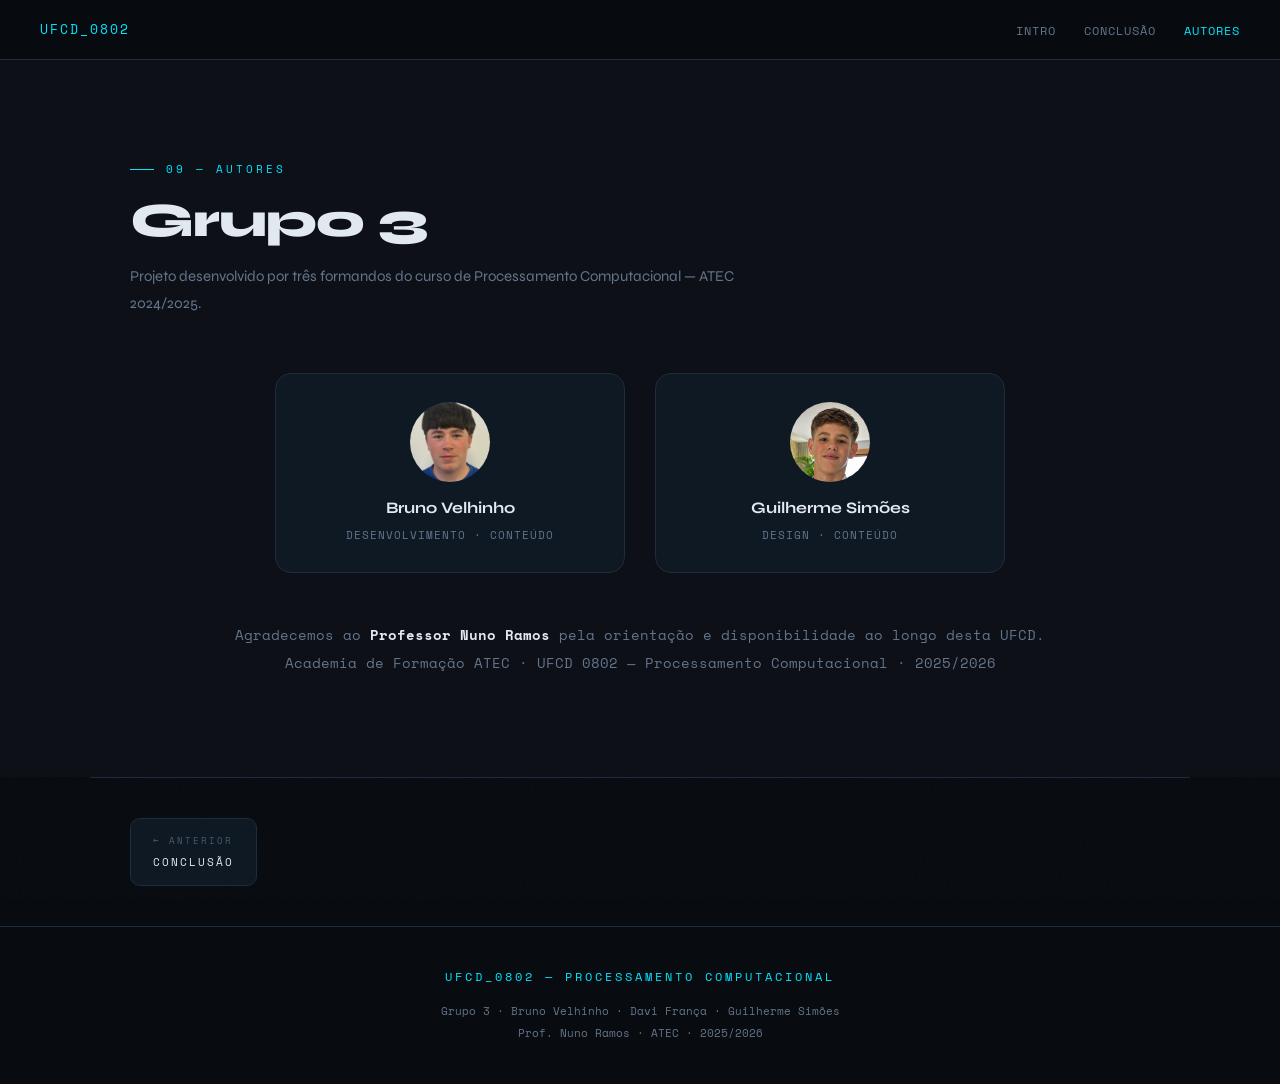
==== commit 887b36bb: "Update autores.html" ====
--- a/autores.html
+++ b/autores.html
@@ -38,7 +38,7 @@
 
   <!-- Guilherme Simões -->
   <div class="autor-card">
-    <div class="autor-avatar" style="background-image: url('guilherme.jpg');"></div>
+    <div class="autor-avatar" style="background-image: url('guilherme.png');"></div>
     <div class="autor-name">Guilherme Simões</div>
     <div class="autor-role">DESIGN · CONTEÚDO</div>
   </div>
--- a/styles.css
+++ b/styles.css
@@ -975,11 +975,12 @@
   transition: width 1.2s ease;
 }
 
-/* AUTORES */
 .autores-grid {
   display: grid;
-  grid-template-columns: repeat(3, 1fr);
-  gap: 20px;
+  grid-template-columns: repeat(2, minmax(0, 350px));
+  gap: 30px;
+  margin-top: 10px;
+  justify-content: center;
 }
 
 .autor-card {
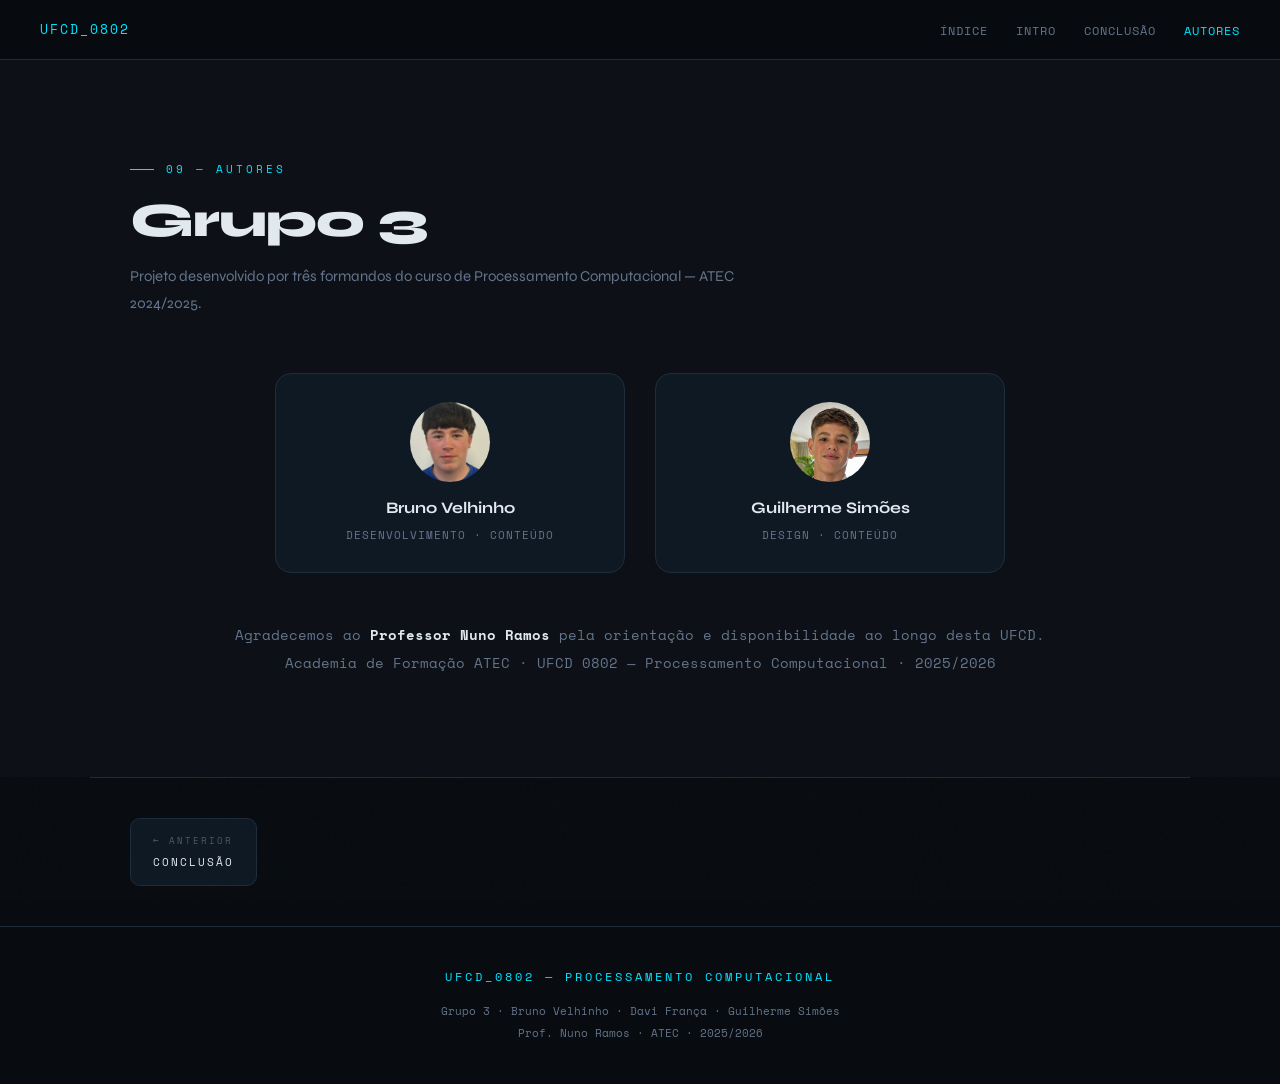
==== commit 1fd27524: "Update autores.html" ====
--- a/autores.html
+++ b/autores.html
@@ -14,6 +14,7 @@
     <a href="index.html" class="nav-logo">UFCD_0802</a>
     <ul class="nav-links">
       <!--Body do index, pagina principal --> 
+         <li><a href="indice.html">Índice</a></li>
         <li><a href="intro.html">Intro</a></li>
         <li><a href="conclusao.html">Conclusão</a></li>
         <li><a href="autores.html" class="active">Autores</a></li>
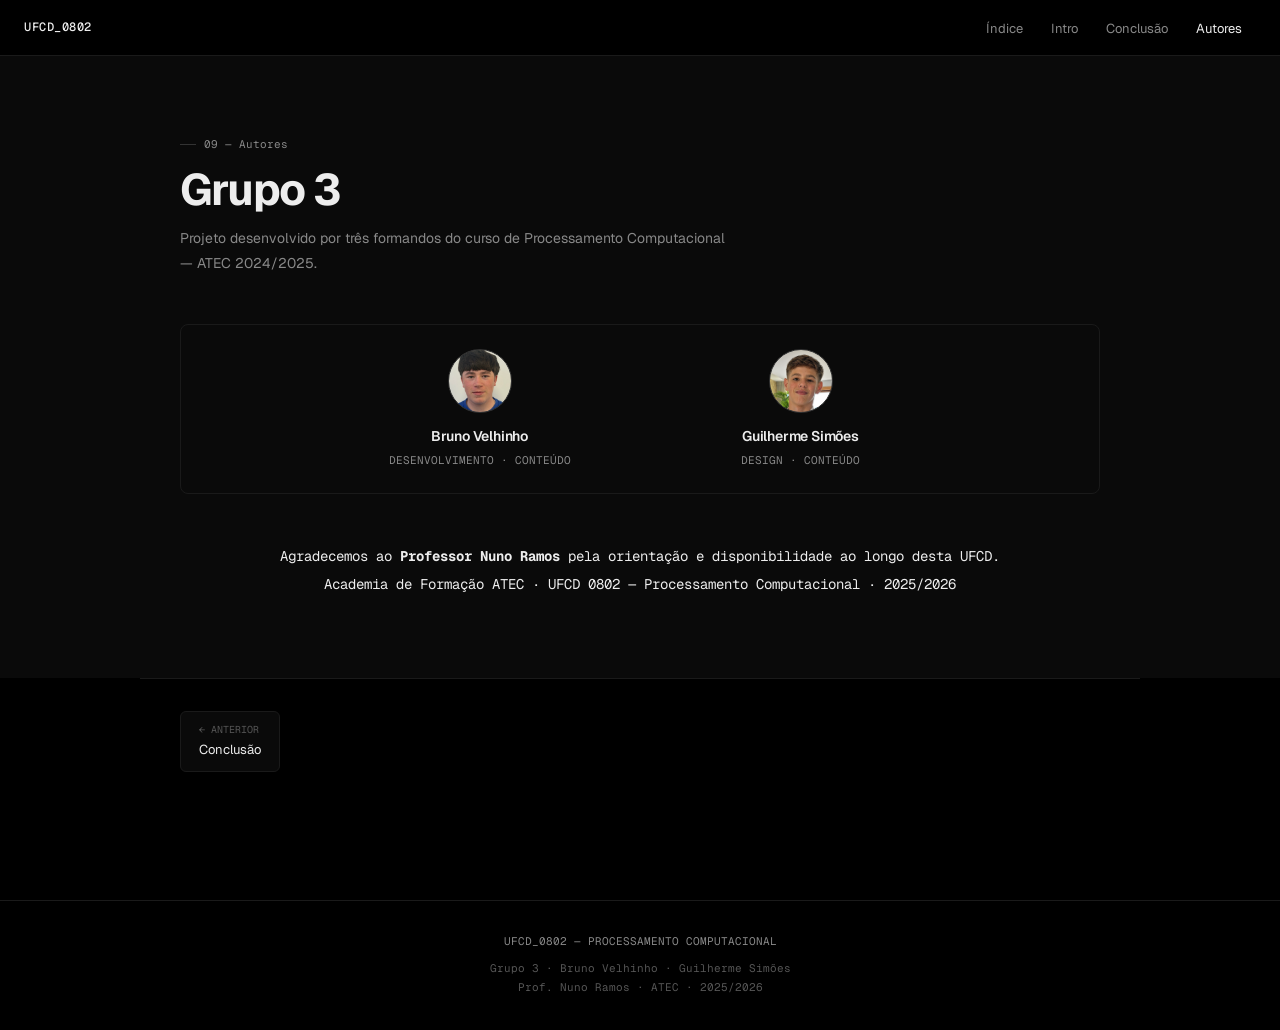
==== commit bd6af580: "Remove Davi França from footer credits" ====
--- a/autores.html
+++ b/autores.html
@@ -63,7 +63,7 @@
   <footer class="site-footer">
     <div class="footer-logo">UFCD_0802 — PROCESSAMENTO COMPUTACIONAL</div>
     <div class="footer-meta">
-      Grupo 3 · Bruno Velhinho · Davi França · Guilherme Simões<br>
+      Grupo 3 · Bruno Velhinho · Guilherme Simões<br>
       Prof. Nuno Ramos · ATEC · 2025/2026
     </div>
   </footer>
--- a/styles.css
+++ b/styles.css
@@ -1,46 +1,41 @@
+@import url('https://fonts.googleapis.com/css2?family=Geist:wght@100..900&family=Geist+Mono:wght@100..900&display=swap');
+
 :root {
-  --bg: #080c10;
-  --bg2: #0d1117;
-  --bg3: #111820;
-  --accent: #00e5ff;
-  --accent2: #7c3aed;
-  --text: #e2e8f0;
-  --muted: #64748b;
-  --border: #1e2d3d;
-  --card: #0f1923;
-  --mono: 'Space Mono', monospace;
-  --sans: 'Syne', sans-serif;
+  --bg: #000;
+  --bg2: #0a0a0a;
+  --bg3: #111;
+  --surface: #0a0a0a;
+  --surface2: #111;
+  --border: #1a1a1a;
+  --border2: #333;
+  --text: #ededed;
+  --text2: #888;
+  --text3: #555;
+  --accent: #fff;
+  --accent2: #888;
+  --mono: 'Geist Mono', monospace;
+  --sans: 'Geist', sans-serif;
 }
 
 *, *::before, *::after { box-sizing: border-box; margin: 0; padding: 0; }
-
 html { scroll-behavior: smooth; }
 
 body {
   background: var(--bg);
   color: var(--text);
   font-family: var(--sans);
-  line-height: 1.7;
+  line-height: 1.6;
   overflow-x: hidden;
-}
-
-a { color: inherit; }
-
-::-webkit-scrollbar { width: 4px; }
+  -webkit-font-smoothing: antialiased;
+}
+
+a { color: inherit; text-decoration: none; }
+
+::-webkit-scrollbar { width: 3px; }
 ::-webkit-scrollbar-track { background: var(--bg); }
-::-webkit-scrollbar-thumb { background: var(--accent); border-radius: 2px; }
-
-body::before {
-  content: '';
-  position: fixed;
-  inset: 0;
-  background-image: url("data:image/svg+xml,%3Csvg viewBox='0 0 256 256' xmlns='http://www.w3.org/2000/svg'%3E%3Cfilter id='noise'%3E%3CfeTurbulence type='fractalNoise' baseFrequency='0.9' numOctaves='4' stitchTiles='stitch'/%3E%3C/filter%3E%3Crect width='100%25' height='100%25' filter='url(%23noise)' opacity='0.04'/%3E%3C/svg%3E");
-  pointer-events: none;
-  z-index: 0;
-  opacity: 0.4;
-}
-
-/* NAV */
+::-webkit-scrollbar-thumb { background: var(--border2); border-radius: 2px; }
+
+/* ── NAV ── */
 nav.site-nav {
   position: fixed;
   top: 0; left: 0; right: 0;
@@ -48,51 +43,54 @@
   display: flex;
   align-items: center;
   justify-content: space-between;
-  padding: 0 40px;
-  height: 60px;
-  background: rgba(8,12,16,0.85);
-  backdrop-filter: blur(12px);
+  padding: 0 24px;
+  height: 56px;
+  background: rgba(0,0,0,0.8);
+  backdrop-filter: blur(16px) saturate(180%);
   border-bottom: 1px solid var(--border);
 }
 
 .nav-logo {
   font-family: var(--mono);
+  font-size: 12px;
+  color: var(--text);
+  letter-spacing: 0.5px;
+  font-weight: 500;
+}
+
+.nav-links {
+  display: flex;
+  gap: 0;
+  list-style: none;
+}
+
+.nav-links a {
   font-size: 13px;
-  color: var(--accent);
-  letter-spacing: 2px;
-  text-decoration: none;
-}
-
-.nav-links {
-  display: flex;
-  gap: 28px;
-  list-style: none;
-}
-
-.nav-links a {
-  font-size: 12px;
-  color: var(--muted);
-  text-decoration: none;
-  letter-spacing: 1px;
-  text-transform: uppercase;
-  transition: color 0.2s;
-  font-family: var(--mono);
-}
-
-.nav-links a:hover, .nav-links a.active { color: var(--accent); }
-
-/* Page wrapper to push content below fixed nav */
-.page-wrap { padding-top: 60px; min-height: 100vh; position: relative; z-index: 1; }
-
-/* HERO */
+  color: var(--text2);
+  letter-spacing: 0;
+  text-transform: none;
+  font-family: var(--sans);
+  font-weight: 400;
+  padding: 6px 14px;
+  border-radius: 6px;
+  transition: color 0.15s, background 0.15s;
+}
+
+.nav-links a:hover { color: var(--text); background: var(--surface2); }
+.nav-links a.active { color: var(--text); }
+
+/* ── PAGE WRAP ── */
+.page-wrap { padding-top: 56px; min-height: 100vh; position: relative; z-index: 1; }
+
+/* ── HERO (default, overridden in index) ── */
 .hero {
-  min-height: calc(100vh - 60px);
+  min-height: calc(100vh - 56px);
   display: flex;
   flex-direction: column;
   align-items: center;
   justify-content: center;
   text-align: center;
-  padding: 60px 40px;
+  padding: 80px 40px;
   position: relative;
   overflow: hidden;
 }
@@ -101,56 +99,52 @@
   position: absolute;
   inset: 0;
   background-image:
-    linear-gradient(rgba(0,229,255,0.04) 1px, transparent 1px),
-    linear-gradient(90deg, rgba(0,229,255,0.04) 1px, transparent 1px);
-  background-size: 60px 60px;
-  mask-image: radial-gradient(ellipse 80% 80% at 50% 50%, black 30%, transparent 100%);
-}
-
-.hero-glow {
-  position: absolute;
-  width: 600px; height: 600px;
-  background: radial-gradient(circle, rgba(0,229,255,0.08) 0%, transparent 70%);
-  top: 50%; left: 50%;
-  transform: translate(-50%, -50%);
-  pointer-events: none;
-}
+    linear-gradient(var(--border) 1px, transparent 1px),
+    linear-gradient(90deg, var(--border) 1px, transparent 1px);
+  background-size: 40px 40px;
+  mask-image: radial-gradient(ellipse 70% 70% at 50% 50%, black 20%, transparent 100%);
+  opacity: 0.5;
+}
+
+.hero-glow { display: none; }
 
 .hero-tag {
   font-family: var(--mono);
   font-size: 11px;
-  color: var(--accent);
-  letter-spacing: 3px;
-  text-transform: uppercase;
+  color: var(--text2);
+  letter-spacing: 0.5px;
+  text-transform: none;
+  margin-bottom: 32px;
+  opacity: 0;
+  animation: fadeUp 0.6s ease forwards 0.1s;
+  border: 1px solid var(--border2);
+  padding: 5px 12px;
+  border-radius: 6px;
+  display: inline-block;
+  position: relative;
+}
+
+.hero h1 {
+  font-size: clamp(40px, 7vw, 96px);
+  font-weight: 700;
+  line-height: 1.0;
+  letter-spacing: -3px;
+  color: var(--text);
   margin-bottom: 24px;
   opacity: 0;
-  animation: fadeUp 0.8s ease forwards 0.2s;
-  border: 1px solid rgba(0,229,255,0.3);
-  padding: 6px 16px;
-  border-radius: 20px;
+  animation: fadeUp 0.6s ease forwards 0.2s;
   position: relative;
 }
 
-.hero h1 {
-  font-size: clamp(36px, 7vw, 88px);
-  font-weight: 800;
-  line-height: 1.05;
-  letter-spacing: -2px;
-  margin-bottom: 20px;
+.hero h1 span { color: var(--text2); }
+
+.hero-sub {
+  font-size: 14px;
+  color: var(--text2);
+  max-width: 480px;
+  margin-bottom: 40px;
   opacity: 0;
-  animation: fadeUp 0.8s ease forwards 0.4s;
-  position: relative;
-}
-
-.hero h1 span { color: var(--accent); }
-
-.hero-sub {
-  font-size: 16px;
-  color: var(--muted);
-  max-width: 560px;
-  margin-bottom: 48px;
-  opacity: 0;
-  animation: fadeUp 0.8s ease forwards 0.6s;
+  animation: fadeUp 0.6s ease forwards 0.3s;
   font-family: var(--mono);
   line-height: 1.8;
   position: relative;
@@ -158,11 +152,11 @@
 
 .hero-meta {
   display: flex;
-  gap: 32px;
+  gap: 40px;
   flex-wrap: wrap;
   justify-content: center;
   opacity: 0;
-  animation: fadeUp 0.8s ease forwards 0.8s;
+  animation: fadeUp 0.6s ease forwards 0.4s;
   position: relative;
 }
 
@@ -171,9 +165,8 @@
 .hero-meta-label {
   font-family: var(--mono);
   font-size: 10px;
-  color: var(--muted);
-  letter-spacing: 2px;
-  text-transform: uppercase;
+  color: var(--text3);
+  letter-spacing: 0;
   display: block;
   margin-bottom: 4px;
 }
@@ -181,81 +174,85 @@
 .hero-meta-value {
   font-size: 13px;
   color: var(--text);
-  font-weight: 600;
+  font-weight: 500;
 }
 
 .hero-cta {
-  margin-top: 48px;
+  margin-top: 40px;
   opacity: 0;
-  animation: fadeUp 0.8s ease forwards 1s;
+  animation: fadeUp 0.6s ease forwards 0.45s;
   position: relative;
   display: flex;
-  gap: 16px;
+  gap: 10px;
   flex-wrap: wrap;
   justify-content: center;
 }
 
 .hero-cta a {
-  font-family: var(--mono);
-  font-size: 12px;
-  letter-spacing: 2px;
-  text-transform: uppercase;
-  color: var(--accent);
-  border: 1px solid rgba(0,229,255,0.4);
-  padding: 12px 22px;
-  border-radius: 30px;
-  text-decoration: none;
-  transition: all 0.25s;
-  background: rgba(0,229,255,0.04);
-}
-
-.hero-cta a:hover {
-  background: rgba(0,229,255,0.12);
-  border-color: var(--accent);
-  transform: translateY(-2px);
-}
-
-/* SECTIONS */
+  font-family: var(--sans);
+  font-size: 13px;
+  font-weight: 500;
+  letter-spacing: 0;
+  text-transform: none;
+  color: #000;
+  background: var(--text);
+  border: 1px solid var(--text);
+  padding: 8px 18px;
+  border-radius: 6px;
+  transition: opacity 0.15s;
+}
+
+.hero-cta a:hover { opacity: 0.85; }
+
+.hero-cta a.secondary {
+  color: var(--text);
+  background: transparent;
+  border-color: var(--border2);
+}
+
+.hero-cta a.secondary:hover { border-color: var(--text2); background: var(--surface2); }
+
+/* ── SECTIONS ── */
 section { position: relative; z-index: 1; }
 
 .section-inner {
-  max-width: 1100px;
+  max-width: 1000px;
   margin: 0 auto;
-  padding: 100px 40px;
+  padding: 80px 40px;
 }
 
 .section-label {
   font-family: var(--mono);
   font-size: 11px;
-  color: var(--accent);
-  letter-spacing: 3px;
-  text-transform: uppercase;
-  margin-bottom: 16px;
+  color: var(--text2);
+  letter-spacing: 0;
+  text-transform: none;
+  margin-bottom: 12px;
   display: flex;
   align-items: center;
-  gap: 12px;
+  gap: 8px;
 }
 
 .section-label::before {
   content: '';
-  width: 24px;
+  width: 16px;
   height: 1px;
-  background: var(--accent);
+  background: var(--border2);
 }
 
 .section-title {
-  font-size: clamp(28px, 4vw, 48px);
-  font-weight: 800;
-  letter-spacing: -1px;
-  margin-bottom: 16px;
+  font-size: clamp(26px, 4vw, 44px);
+  font-weight: 700;
+  letter-spacing: -1.5px;
+  margin-bottom: 12px;
   line-height: 1.1;
 }
 
 .section-desc {
-  color: var(--muted);
-  font-size: 15px;
-  max-width: 620px;
-  margin-bottom: 56px;
+  color: var(--text2);
+  font-size: 14px;
+  max-width: 560px;
+  margin-bottom: 48px;
   line-height: 1.8;
 }
 
@@ -268,61 +265,62 @@
 .bg-1 { background: var(--bg); }
 .bg-2 { background: var(--bg2); }
 
-/* INTRO */
+/* ── INTRO ── */
 .intro-grid {
   display: grid;
   grid-template-columns: 1fr 1fr;
-  gap: 40px;
+  gap: 32px;
   align-items: start;
 }
 
 .intro-text p {
-  color: var(--muted);
-  font-size: 15px;
+  color: var(--text2);
+  font-size: 14px;
   line-height: 1.9;
+  margin-bottom: 14px;
+}
+
+.intro-text p strong { color: var(--text); font-weight: 500; }
+
+.intro-objectives {
+  background: var(--surface);
+  border: 1px solid var(--border);
+  border-radius: 8px;
+  padding: 24px;
+}
+
+.intro-objectives h3 {
+  font-family: var(--mono);
+  font-size: 11px;
+  color: var(--text2);
+  letter-spacing: 0;
+  text-transform: none;
   margin-bottom: 16px;
 }
 
-.intro-text p strong { color: var(--text); }
-
-.intro-objectives {
-  background: var(--card);
-  border: 1px solid var(--border);
-  border-radius: 16px;
-  padding: 32px;
-}
-
-.intro-objectives h3 {
-  font-family: var(--mono);
-  font-size: 12px;
-  color: var(--accent);
-  letter-spacing: 2px;
-  text-transform: uppercase;
-  margin-bottom: 20px;
-}
-
 .obj-item {
   display: flex;
   align-items: flex-start;
-  gap: 12px;
-  margin-bottom: 14px;
-  font-size: 14px;
-  color: var(--muted);
+  gap: 10px;
+  margin-bottom: 12px;
+  font-size: 13px;
+  color: var(--text2);
 }
 
 .obj-num {
   font-family: var(--mono);
   font-size: 11px;
-  color: var(--accent);
-  background: rgba(0,229,255,0.1);
+  color: var(--text2);
+  background: var(--surface2);
+  border: 1px solid var(--border2);
   border-radius: 4px;
-  padding: 2px 8px;
+  padding: 1px 7px;
   flex-shrink: 0;
-  margin-top: 2px;
-}
-
-/* TIMELINE */
-.timeline { position: relative; padding-left: 32px; }
+  margin-top: 1px;
+}
+
+/* ── TIMELINE ── */
+.timeline { position: relative; padding-left: 28px; }
 
 .timeline::before {
   content: '';
@@ -331,198 +329,200 @@
   top: 8px;
   bottom: 0;
   width: 1px;
-  background: linear-gradient(to bottom, var(--accent), transparent);
+  background: var(--border2);
 }
 
 .tl-item {
   position: relative;
-  margin-bottom: 48px;
+  margin-bottom: 40px;
   opacity: 0;
-  transform: translateX(-20px);
-  transition: all 0.6s ease;
+  transform: translateX(-16px);
+  transition: all 0.5s ease;
 }
 
 .tl-item.visible { opacity: 1; transform: translateX(0); }
 
 .tl-dot {
   position: absolute;
-  left: -37px;
+  left: -33px;
   top: 6px;
-  width: 10px;
-  height: 10px;
+  width: 9px;
+  height: 9px;
   border-radius: 50%;
-  background: var(--accent);
-  box-shadow: 0 0 12px var(--accent);
+  background: var(--text);
+  border: 2px solid var(--bg);
+  box-shadow: 0 0 0 1px var(--border2);
 }
 
 .tl-year {
   font-family: var(--mono);
-  font-size: 12px;
-  color: var(--accent);
-  letter-spacing: 2px;
+  font-size: 11px;
+  color: var(--text2);
   margin-bottom: 6px;
 }
 
 .tl-title {
-  font-size: 18px;
-  font-weight: 700;
-  margin-bottom: 8px;
-  color: var(--text);
+  font-size: 16px;
+  font-weight: 600;
+  margin-bottom: 6px;
+  color: var(--text);
+  letter-spacing: -0.3px;
 }
 
 .tl-body {
-  font-size: 14px;
-  color: var(--muted);
+  font-size: 13px;
+  color: var(--text2);
   line-height: 1.8;
 }
 
-/* CARDS GRID */
+/* ── CARDS GRID ── */
 .cards-grid {
   display: grid;
-  grid-template-columns: repeat(auto-fit, minmax(280px, 1fr));
-  gap: 20px;
+  grid-template-columns: repeat(auto-fit, minmax(260px, 1fr));
+  gap: 1px;
+  border: 1px solid var(--border);
+  border-radius: 8px;
+  overflow: hidden;
 }
 
 .card {
-  background: var(--card);
-  border: 1px solid var(--border);
-  border-radius: 16px;
-  padding: 28px;
+  background: var(--surface);
+  border: none;
+  border-radius: 0;
+  padding: 24px;
   opacity: 0;
-  transform: translateY(20px);
-  transition: opacity 0.6s ease, transform 0.6s ease, border-color 0.3s;
+  transform: translateY(12px);
+  transition: opacity 0.5s ease, transform 0.5s ease, background 0.2s;
 }
 
 .card.visible { opacity: 1; transform: translateY(0); }
-
-.card:hover {
-  border-color: rgba(0,229,255,0.3);
-  transform: translateY(-4px);
-}
-
-.card-icon { font-size: 28px; margin-bottom: 16px; }
+.card:hover { background: var(--surface2); }
+
+.card-icon { font-size: 20px; margin-bottom: 12px; filter: grayscale(1); }
 
 .card-title {
-  font-size: 16px;
-  font-weight: 700;
-  margin-bottom: 10px;
-  color: var(--text);
+  font-size: 14px;
+  font-weight: 600;
+  margin-bottom: 8px;
+  color: var(--text);
+  letter-spacing: -0.2px;
 }
 
 .card-body {
-  font-size: 13px;
-  color: var(--muted);
+  font-size: 12px;
+  color: var(--text2);
   line-height: 1.8;
 }
 
 .card-tag {
   display: inline-block;
-  margin-top: 14px;
+  margin-top: 12px;
   font-family: var(--mono);
   font-size: 10px;
-  color: var(--accent);
-  background: rgba(0,229,255,0.08);
-  padding: 4px 10px;
+  color: var(--text2);
+  background: var(--surface2);
+  border: 1px solid var(--border2);
+  padding: 2px 8px;
   border-radius: 4px;
-  letter-spacing: 1px;
-}
-
-/* ARQUITETURA */
+}
+
+/* ── ARQUITETURA ── */
 .arch-evolution {
   display: flex;
   align-items: center;
   gap: 0;
-  margin-bottom: 56px;
+  margin-bottom: 48px;
   overflow-x: auto;
-  padding: 24px 0;
+  padding: 16px 0;
 }
 
 .arch-step {
   display: flex;
   flex-direction: column;
   align-items: center;
-  min-width: 110px;
+  min-width: 100px;
   text-align: center;
 }
 
 .arch-step-box {
-  background: var(--card);
-  border: 1px solid var(--border);
-  border-radius: 10px;
-  padding: 12px 16px;
-  font-family: var(--mono);
-  font-size: 12px;
-  color: var(--accent);
+  background: var(--surface);
+  border: 1px solid var(--border2);
+  border-radius: 6px;
+  padding: 8px 14px;
+  font-family: var(--mono);
+  font-size: 11px;
+  color: var(--text);
   white-space: nowrap;
-  transition: background 0.3s;
-}
-
-.arch-step-box:hover { background: rgba(0,229,255,0.1); }
+  transition: border-color 0.2s, background 0.2s;
+}
+
+.arch-step-box:hover { background: var(--surface2); border-color: var(--text2); }
 
 .arch-step-label {
-  font-size: 11px;
-  color: var(--muted);
-  margin-top: 8px;
+  font-size: 10px;
+  color: var(--text3);
+  margin-top: 6px;
+  font-family: var(--mono);
 }
 
 .arch-arrow {
   flex: 1;
-  min-width: 30px;
+  min-width: 24px;
   height: 1px;
-  background: linear-gradient(to right, var(--accent), rgba(0,229,255,0.2));
+  background: var(--border2);
   position: relative;
 }
 
 .arch-arrow::after {
-  content: '▶';
+  content: '›';
   position: absolute;
-  right: -6px;
+  right: -5px;
   top: -8px;
-  font-size: 10px;
-  color: var(--accent);
-  opacity: 0.5;
+  font-size: 12px;
+  color: var(--text3);
 }
 
 .components-table {
   width: 100%;
   border-collapse: collapse;
-  margin-bottom: 40px;
+  margin-bottom: 32px;
+  border: 1px solid var(--border);
+  border-radius: 8px;
+  overflow: hidden;
 }
 
 .components-table th {
   font-family: var(--mono);
   font-size: 11px;
-  color: var(--accent);
-  letter-spacing: 2px;
-  text-transform: uppercase;
+  color: var(--text2);
+  letter-spacing: 0;
+  text-transform: none;
   text-align: left;
-  padding: 12px 20px;
+  padding: 10px 16px;
   border-bottom: 1px solid var(--border);
-  background: var(--card);
+  background: var(--surface);
+  font-weight: 400;
 }
 
 .components-table td {
-  padding: 14px 20px;
-  font-size: 14px;
-  color: var(--muted);
-  border-bottom: 1px solid rgba(30,45,61,0.5);
-  vertical-align: top;
-}
-
-.components-table tr:hover td {
-  background: rgba(0,229,255,0.03);
-  color: var(--text);
-}
+  padding: 12px 16px;
+  font-size: 13px;
+  color: var(--text2);
+  border-bottom: 1px solid var(--border);
+}
+
+.components-table tr:last-child td { border-bottom: none; }
+
+.components-table tr:hover td { background: var(--surface2); }
 
 .components-table td:first-child {
-  font-weight: 700;
-  color: var(--text);
-  font-family: var(--mono);
-  font-size: 13px;
-  white-space: nowrap;
-}
-
-/* MONTAGEM */
+  font-weight: 500;
+  color: var(--text);
+  font-family: var(--mono);
+  font-size: 12px;
+}
+
+/* ── MONTAGEM ── */
 .steps-list {
   counter-reset: steps;
   list-style: none;
@@ -533,12 +533,12 @@
 
 .step-item {
   display: grid;
-  grid-template-columns: 80px 1fr;
+  grid-template-columns: 60px 1fr;
   gap: 0;
   position: relative;
   opacity: 0;
-  transform: translateX(-20px);
-  transition: all 0.6s ease;
+  transform: translateX(-12px);
+  transition: all 0.5s ease;
 }
 
 .step-item.visible { opacity: 1; transform: translateX(0); }
@@ -550,153 +550,155 @@
 }
 
 .step-num {
-  width: 44px;
-  height: 44px;
+  width: 36px;
+  height: 36px;
   border-radius: 50%;
-  background: var(--card);
-  border: 2px solid var(--accent);
+  background: var(--surface);
+  border: 1px solid var(--border2);
   display: flex;
   align-items: center;
   justify-content: center;
   font-family: var(--mono);
-  font-size: 13px;
-  color: var(--accent);
-  font-weight: 700;
+  font-size: 12px;
+  color: var(--text);
+  font-weight: 500;
   flex-shrink: 0;
-  box-shadow: 0 0 20px rgba(0,229,255,0.15);
 }
 
 .step-line {
   width: 1px;
   flex: 1;
   background: var(--border);
-  margin: 8px 0;
-  min-height: 32px;
-}
-
-.step-content { padding: 0 0 40px 24px; }
+  margin: 6px 0;
+  min-height: 24px;
+}
+
+.step-content { padding: 0 0 36px 20px; }
 
 .step-title {
-  font-size: 17px;
-  font-weight: 700;
-  margin-bottom: 8px;
-  padding-top: 10px;
-  color: var(--text);
+  font-size: 15px;
+  font-weight: 600;
+  margin-bottom: 6px;
+  padding-top: 8px;
+  color: var(--text);
+  letter-spacing: -0.3px;
 }
 
 .step-body {
-  font-size: 14px;
-  color: var(--muted);
+  font-size: 13px;
+  color: var(--text2);
   line-height: 1.8;
 }
 
 .step-tip {
   display: flex;
   align-items: flex-start;
+  gap: 8px;
+  background: var(--surface2);
+  border-left: 2px solid var(--border2);
+  border-radius: 0 6px 6px 0;
+  padding: 8px 12px;
+  margin-top: 10px;
+  font-size: 12px;
+  color: var(--text2);
+  font-family: var(--mono);
+}
+
+.step-tip::before { content: '→'; flex-shrink: 0; color: var(--text3); }
+
+.checklist {
+  background: var(--surface);
+  border: 1px solid var(--border);
+  border-radius: 8px;
+  padding: 24px;
+  margin-top: 40px;
+}
+
+.checklist h3 {
+  font-family: var(--mono);
+  font-size: 11px;
+  color: var(--text2);
+  margin-bottom: 16px;
+  font-weight: 400;
+}
+
+.check-item {
+  display: flex;
+  align-items: center;
   gap: 10px;
-  background: rgba(0,229,255,0.06);
-  border-left: 2px solid var(--accent);
-  border-radius: 0 8px 8px 0;
-  padding: 10px 14px;
-  margin-top: 12px;
+  padding: 10px 0;
+  border-bottom: 1px solid var(--border);
   font-size: 13px;
-  color: var(--muted);
-}
-
-.step-tip::before { content: '⚡'; flex-shrink: 0; }
-
-.checklist {
-  background: var(--card);
-  border: 1px solid var(--border);
-  border-radius: 16px;
-  padding: 32px;
-  margin-top: 48px;
-}
-
-.checklist h3 {
-  font-family: var(--mono);
-  font-size: 12px;
-  color: var(--accent);
-  letter-spacing: 2px;
-  text-transform: uppercase;
-  margin-bottom: 20px;
-}
-
-.check-item {
-  display: flex;
-  align-items: center;
-  gap: 12px;
-  padding: 10px 0;
-  border-bottom: 1px solid rgba(30,45,61,0.5);
-  font-size: 14px;
-  color: var(--muted);
+  color: var(--text2);
   cursor: pointer;
+  transition: color 0.15s;
 }
 
 .check-item:last-child { border-bottom: none; }
-.check-item.checked { color: var(--accent); }
+.check-item.checked { color: var(--text); }
 
 .check-box {
-  width: 18px;
-  height: 18px;
-  border: 1px solid var(--border);
+  width: 16px;
+  height: 16px;
+  border: 1px solid var(--border2);
   border-radius: 4px;
   flex-shrink: 0;
   display: flex;
   align-items: center;
   justify-content: center;
-  transition: all 0.2s;
+  transition: all 0.15s;
 }
 
 .check-box.checked {
-  background: var(--accent);
-  border-color: var(--accent);
+  background: var(--text);
+  border-color: var(--text);
 }
 
 .check-box.checked::after {
   content: '✓';
-  font-size: 11px;
+  font-size: 10px;
   color: #000;
   font-weight: 700;
 }
 
-/* SO */
+/* ── SO ── */
 .os-compare {
   display: grid;
   grid-template-columns: repeat(3, 1fr);
-  gap: 16px;
-  margin-bottom: 48px;
+  gap: 1px;
+  margin-bottom: 40px;
+  border: 1px solid var(--border);
+  border-radius: 8px;
+  overflow: hidden;
 }
 
 .os-card {
-  background: var(--card);
-  border: 1px solid var(--border);
-  border-radius: 16px;
-  padding: 28px 24px;
+  background: var(--surface);
+  border: none;
+  border-radius: 0;
+  padding: 24px 20px;
   text-align: center;
-  transition: all 0.3s;
+  transition: background 0.2s;
   cursor: default;
 }
 
-.os-card:hover {
-  border-color: rgba(0,229,255,0.3);
-  transform: translateY(-4px);
-}
-
-.os-icon { font-size: 36px; margin-bottom: 12px; }
+.os-card:hover { background: var(--surface2); }
+
+.os-icon { font-size: 28px; margin-bottom: 10px; filter: grayscale(0.3); }
 
 .os-name {
-  font-size: 18px;
-  font-weight: 800;
-  margin-bottom: 12px;
+  font-size: 16px;
+  font-weight: 700;
+  margin-bottom: 10px;
+  letter-spacing: -0.5px;
 }
 
 .os-feature {
   font-size: 12px;
-  color: var(--muted);
+  color: var(--text2);
   font-family: var(--mono);
   padding: 4px 0;
-  border-bottom: 1px solid rgba(30,45,61,0.5);
+  border-bottom: 1px solid var(--border);
 }
 
 .os-feature:last-of-type { border-bottom: none; }
@@ -704,217 +706,242 @@
 .req-table {
   width: 100%;
   border-collapse: collapse;
-  margin-bottom: 40px;
+  margin-bottom: 32px;
+  border: 1px solid var(--border);
+  border-radius: 8px;
+  overflow: hidden;
 }
 
 .req-table th {
   font-family: var(--mono);
   font-size: 11px;
-  color: var(--accent);
-  letter-spacing: 2px;
-  text-transform: uppercase;
+  color: var(--text2);
   text-align: left;
-  padding: 12px 16px;
+  padding: 10px 14px;
   border-bottom: 1px solid var(--border);
-  background: var(--card);
+  background: var(--surface);
+  font-weight: 400;
 }
 
 .req-table td {
-  padding: 12px 16px;
-  font-size: 13px;
-  color: var(--muted);
-  border-bottom: 1px solid rgba(30,45,61,0.5);
-}
+  padding: 10px 14px;
+  font-size: 12px;
+  color: var(--text2);
+  border-bottom: 1px solid var(--border);
+}
+
+.req-table tr:last-child td { border-bottom: none; }
 
 .req-table td:first-child {
-  font-weight: 700;
-  color: var(--text);
-  font-family: var(--mono);
+  font-weight: 500;
+  color: var(--text);
+  font-family: var(--mono);
+  font-size: 11px;
 }
 
 .install-steps {
   display: flex;
   flex-direction: column;
-  gap: 12px;
-  margin-top: 32px;
+  gap: 1px;
+  margin-top: 24px;
+  border: 1px solid var(--border);
+  border-radius: 8px;
+  overflow: hidden;
 }
 
 .install-step {
   display: flex;
-  gap: 16px;
+  gap: 14px;
   align-items: flex-start;
-  background: var(--card);
-  border: 1px solid var(--border);
-  border-radius: 12px;
-  padding: 18px 20px;
-  transition: border-color 0.3s;
-}
-
-.install-step:hover { border-color: rgba(0,229,255,0.2); }
+  background: var(--surface);
+  border: none;
+  border-radius: 0;
+  padding: 16px 18px;
+  transition: background 0.2s;
+}
+
+.install-step:hover { background: var(--surface2); }
 
 .install-step-num {
   font-family: var(--mono);
-  font-size: 13px;
-  color: var(--accent);
+  font-size: 11px;
+  color: var(--text3);
   flex-shrink: 0;
   margin-top: 2px;
 }
 
 .install-step-content h4 {
-  font-size: 15px;
-  font-weight: 700;
-  margin-bottom: 4px;
+  font-size: 13px;
+  font-weight: 500;
+  margin-bottom: 3px;
+  color: var(--text);
 }
 
 .install-step-content p {
-  font-size: 13px;
-  color: var(--muted);
+  font-size: 12px;
+  color: var(--text2);
   line-height: 1.7;
 }
 
-/* AVARIAS */
+/* ── AVARIAS ── */
 .avaria-grid {
   display: grid;
-  grid-template-columns: repeat(auto-fit, minmax(300px, 1fr));
-  gap: 20px;
-  margin-bottom: 48px;
+  grid-template-columns: repeat(auto-fit, minmax(280px, 1fr));
+  gap: 1px;
+  margin-bottom: 40px;
+  border: 1px solid var(--border);
+  border-radius: 8px;
+  overflow: hidden;
 }
 
 .avaria-card {
-  background: var(--card);
-  border: 1px solid var(--border);
-  border-radius: 16px;
-  padding: 24px;
-  transition: border-color 0.3s;
-}
-
-.avaria-card:hover { border-color: rgba(0,229,255,0.25); }
+  background: var(--surface);
+  border: none;
+  border-radius: 0;
+  padding: 20px;
+  transition: background 0.2s;
+}
+
+.avaria-card:hover { background: var(--surface2); }
 
 .avaria-header {
   display: flex;
   align-items: center;
-  gap: 12px;
-  margin-bottom: 14px;
-}
-
-.avaria-icon { font-size: 24px; }
+  gap: 10px;
+  margin-bottom: 10px;
+}
+
+.avaria-icon { font-size: 18px; filter: grayscale(0.5); }
 
 .avaria-title {
-  font-size: 15px;
-  font-weight: 700;
+  font-size: 13px;
+  font-weight: 600;
+  color: var(--text);
 }
 
 .avaria-severity {
   margin-left: auto;
   font-family: var(--mono);
   font-size: 10px;
-  padding: 3px 8px;
+  padding: 2px 7px;
   border-radius: 4px;
 }
 
-.sev-high { background: rgba(239,68,68,0.15); color: #ef4444; }
-.sev-med  { background: rgba(234,179,8,0.15);  color: #eab308; }
-.sev-low  { background: rgba(34,197,94,0.15);  color: #22c55e; }
+.sev-high { background: rgba(239,68,68,0.1); color: #ef4444; border: 1px solid rgba(239,68,68,0.2); }
+.sev-med  { background: rgba(234,179,8,0.1);  color: #eab308; border: 1px solid rgba(234,179,8,0.2); }
+.sev-low  { background: rgba(34,197,94,0.1);  color: #22c55e; border: 1px solid rgba(34,197,94,0.2); }
 
 .avaria-body {
-  font-size: 13px;
-  color: var(--muted);
+  font-size: 12px;
+  color: var(--text2);
   line-height: 1.8;
-  margin-bottom: 14px;
+  margin-bottom: 12px;
 }
 
 .avaria-fix {
-  font-size: 12px;
-  color: var(--accent);
-  font-family: var(--mono);
-  background: rgba(0,229,255,0.06);
-  padding: 10px 12px;
-  border-radius: 8px;
+  font-size: 11px;
+  color: var(--text2);
+  font-family: var(--mono);
+  background: var(--surface2);
+  border: 1px solid var(--border2);
+  padding: 8px 10px;
+  border-radius: 6px;
 }
 
 .tools-grid {
   display: grid;
-  grid-template-columns: repeat(auto-fit, minmax(200px, 1fr));
-  gap: 14px;
-  margin-top: 40px;
+  grid-template-columns: repeat(auto-fit, minmax(180px, 1fr));
+  gap: 1px;
+  margin-top: 32px;
+  border: 1px solid var(--border);
+  border-radius: 8px;
+  overflow: hidden;
 }
 
 .tool-item {
-  background: var(--card);
-  border: 1px solid var(--border);
-  border-radius: 12px;
-  padding: 18px;
-  display: flex;
-  gap: 12px;
+  background: var(--surface);
+  border: none;
+  border-radius: 0;
+  padding: 16px;
+  display: flex;
+  gap: 10px;
   align-items: flex-start;
-}
-
-.tool-icon { font-size: 20px; flex-shrink: 0; }
+  transition: background 0.2s;
+}
+
+.tool-item:hover { background: var(--surface2); }
+
+.tool-icon { font-size: 16px; flex-shrink: 0; filter: grayscale(0.5); }
 
 .tool-name {
-  font-size: 14px;
-  font-weight: 700;
-  margin-bottom: 4px;
+  font-size: 13px;
+  font-weight: 500;
+  margin-bottom: 3px;
+  color: var(--text);
 }
 
 .tool-desc {
-  font-size: 12px;
-  color: var(--muted);
+  font-size: 11px;
+  color: var(--text2);
   line-height: 1.6;
 }
 
-/* OUTROS */
+/* ── OUTROS ── */
 .future-grid {
   display: grid;
   grid-template-columns: 1fr 1fr;
-  gap: 20px;
+  gap: 1px;
+  border: 1px solid var(--border);
+  border-radius: 8px;
+  overflow: hidden;
 }
 
 .future-card {
-  background: var(--card);
-  border: 1px solid var(--border);
-  border-radius: 16px;
-  padding: 28px;
+  background: var(--surface);
+  border: none;
+  border-radius: 0;
+  padding: 24px;
   position: relative;
   overflow: hidden;
-  transition: border-color 0.3s;
+  transition: background 0.2s;
 }
 
 .future-card::before {
   content: '';
   position: absolute;
   top: 0; left: 0; right: 0;
-  height: 2px;
-  background: linear-gradient(to right, var(--accent), var(--accent2));
-}
-
-.future-card:hover { border-color: rgba(0,229,255,0.3); }
+  height: 1px;
+  background: var(--border2);
+}
+
+.future-card:hover { background: var(--surface2); }
 
 .future-card h3 {
-  font-size: 17px;
-  font-weight: 800;
-  margin-bottom: 12px;
+  font-size: 15px;
+  font-weight: 600;
+  margin-bottom: 10px;
+  letter-spacing: -0.3px;
 }
 
 .future-card p {
-  font-size: 13px;
-  color: var(--muted);
+  font-size: 12px;
+  color: var(--text2);
   line-height: 1.8;
 }
 
 .future-tag {
   display: inline-block;
-  margin-top: 14px;
+  margin-top: 12px;
   font-family: var(--mono);
   font-size: 10px;
-  color: var(--accent2);
-  background: rgba(124,58,237,0.1);
-  padding: 4px 10px;
+  color: var(--text2);
+  background: var(--surface2);
+  border: 1px solid var(--border2);
+  padding: 2px 8px;
   border-radius: 4px;
-  letter-spacing: 1px;
-}
-
-/* CONCLUSAO */
+}
+
+/* ── CONCLUSAO ── */
 .conclusao-grid {
   display: grid;
   grid-template-columns: 1fr 1fr;
@@ -922,108 +949,109 @@
 }
 
 .conclusao-text p {
-  font-size: 15px;
-  color: var(--muted);
+  font-size: 14px;
+  color: var(--text2);
   line-height: 1.9;
-  margin-bottom: 16px;
+  margin-bottom: 14px;
 }
 
 .autoavaliacao {
-  background: var(--card);
-  border: 1px solid var(--border);
-  border-radius: 16px;
-  padding: 32px;
+  background: var(--surface);
+  border: 1px solid var(--border);
+  border-radius: 8px;
+  padding: 24px;
 }
 
 .autoavaliacao h3 {
   font-family: var(--mono);
-  font-size: 12px;
-  color: var(--accent);
-  letter-spacing: 2px;
-  text-transform: uppercase;
-  margin-bottom: 24px;
-}
-
-.rating-item { margin-bottom: 20px; }
+  font-size: 11px;
+  color: var(--text2);
+  margin-bottom: 20px;
+  font-weight: 400;
+}
+
+.rating-item { margin-bottom: 18px; }
 
 .rating-label {
-  font-size: 13px;
-  color: var(--text);
-  margin-bottom: 8px;
+  font-size: 12px;
+  color: var(--text);
+  margin-bottom: 6px;
   display: flex;
   justify-content: space-between;
 }
 
 .rating-label span {
   font-family: var(--mono);
-  color: var(--accent);
-  font-size: 12px;
+  color: var(--text2);
+  font-size: 11px;
 }
 
 .rating-bar {
-  height: 4px;
-  background: var(--border);
+  height: 3px;
+  background: var(--border2);
   border-radius: 2px;
   overflow: hidden;
 }
 
 .rating-fill {
   height: 100%;
-  background: linear-gradient(to right, var(--accent), var(--accent2));
+  background: var(--text);
   border-radius: 2px;
   width: 0;
   transition: width 1.2s ease;
 }
 
+/* ── AUTORES ── */
 .autores-grid {
   display: grid;
-  grid-template-columns: repeat(2, minmax(0, 350px));
-  gap: 30px;
+  grid-template-columns: repeat(2, minmax(0, 320px));
+  gap: 1px;
   margin-top: 10px;
   justify-content: center;
+  border: 1px solid var(--border);
+  border-radius: 8px;
+  overflow: hidden;
 }
 
 .autor-card {
-  background: var(--card);
-  border: 1px solid var(--border);
-  border-radius: 16px;
-  padding: 28px 24px;
+  background: var(--surface);
+  border: none;
+  border-radius: 0;
+  padding: 24px;
   text-align: center;
-  transition: all 0.3s;
-}
-
-.autor-card:hover {
-  border-color: rgba(0,229,255,0.3);
-  transform: translateY(-4px);
-}
+  transition: background 0.2s;
+}
+
+.autor-card:hover { background: var(--surface2); }
 
 .autor-avatar {
-  width: 80px;
-  height: 80px;
-  border-radius: 50%;       /* deixa circular */
-  background-size: cover;   /* faz a imagem preencher o círculo */
-  background-position: center; /* centraliza a imagem */
-  margin: 0 auto 12px auto;   /* centraliza e dá espaço para o nome */
+  width: 64px;
+  height: 64px;
+  border-radius: 50%;
+  background-size: cover;
+  background-position: center;
+  margin: 0 auto 12px auto;
+  border: 1px solid var(--border2);
 }
 
 .autor-name {
-  font-size: 16px;
-  font-weight: 700;
+  font-size: 14px;
+  font-weight: 600;
   margin-bottom: 4px;
+  letter-spacing: -0.2px;
 }
 
 .autor-role {
   font-family: var(--mono);
   font-size: 11px;
-  color: var(--muted);
-  letter-spacing: 1px;
-}
-
-/* FOOTER */
+  color: var(--text2);
+}
+
+/* ── FOOTER ── */
 footer.site-footer {
   background: var(--bg);
   border-top: 1px solid var(--border);
-  padding: 40px;
+  padding: 32px 40px;
   text-align: center;
   position: relative;
   z-index: 1;
@@ -1031,24 +1059,24 @@
 
 .footer-logo {
   font-family: var(--mono);
-  font-size: 12px;
-  color: var(--accent);
-  letter-spacing: 3px;
-  margin-bottom: 12px;
+  font-size: 11px;
+  color: var(--text2);
+  letter-spacing: 0;
+  margin-bottom: 8px;
 }
 
 .footer-meta {
   font-family: var(--mono);
   font-size: 11px;
-  color: var(--muted);
-  line-height: 2;
-}
-
-/* PAGE NAV (prev / next) */
+  color: var(--text3);
+  line-height: 1.8;
+}
+
+/* ── PAGE NAV ── */
 .page-nav {
-  max-width: 1100px;
+  max-width: 1000px;
   margin: 0 auto;
-  padding: 40px;
+  padding: 32px 40px;
   display: flex;
   justify-content: space-between;
   gap: 16px;
@@ -1057,181 +1085,169 @@
 }
 
 .page-nav a {
-  font-family: var(--mono);
-  font-size: 11px;
-  letter-spacing: 2px;
-  text-transform: uppercase;
-  color: var(--muted);
-  text-decoration: none;
-  border: 1px solid var(--border);
-  padding: 14px 22px;
-  border-radius: 10px;
-  transition: all 0.25s;
-  background: var(--card);
+  font-family: var(--sans);
+  font-size: 13px;
+  letter-spacing: 0;
+  text-transform: none;
+  color: var(--text2);
+  border: 1px solid var(--border);
+  padding: 10px 18px;
+  border-radius: 6px;
+  background: var(--surface);
+  transition: all 0.15s;
 }
 
 .page-nav a:hover {
-  color: var(--accent);
-  border-color: rgba(0,229,255,0.3);
+  color: var(--text);
+  border-color: var(--border2);
+  background: var(--surface2);
 }
 
 .page-nav .pn-label {
   display: block;
-  font-size: 9px;
-  color: var(--muted);
-  margin-bottom: 4px;
-  opacity: 0.7;
+  font-size: 10px;
+  font-family: var(--mono);
+  color: var(--text3);
+  margin-bottom: 2px;
 }
 
 .page-nav .pn-title { color: var(--text); }
-.page-nav a:hover .pn-title { color: var(--accent); }
-
+.page-nav a:hover .pn-title { color: var(--text); }
 .page-nav .pn-spacer { flex: 1; }
 
-/* BIBLIOGRAPHY */
+/* ── BIBLIOGRAPHY ── */
 .bib-list {
   list-style: none;
   display: flex;
   flex-direction: column;
-  gap: 12px;
+  gap: 1px;
+  border: 1px solid var(--border);
+  border-radius: 8px;
+  overflow: hidden;
 }
 
 .bib-item {
-  background: var(--card);
-  border: 1px solid var(--border);
-  border-radius: 10px;
-  padding: 14px 20px;
-  font-size: 13px;
-  color: var(--muted);
+  background: var(--surface);
+  border: none;
+  border-radius: 0;
+  padding: 12px 16px;
+  font-size: 12px;
+  color: var(--text2);
   font-family: var(--mono);
   display: flex;
   align-items: center;
-  gap: 12px;
-}
+  gap: 10px;
+  transition: background 0.15s;
+}
+
+.bib-item:hover { background: var(--surface2); }
 
 .bib-item::before {
   content: '[' attr(data-num) ']';
-  color: var(--accent);
+  color: var(--text3);
   flex-shrink: 0;
 }
 
-/* TOC - TABLE OF CONTENTS */
+/* ── TOC ── */
 .toc-container {
-  margin: 40px 0;
+  margin: 32px 0;
   display: grid;
-  gap: 32px;
-}
-
-.toc-intro {
-  display: grid;
-  gap: 12px;
-}
-
-.toc-main {
-  display: grid;
-  gap: 12px;
-}
-
-.toc-item {
-  transition: all 0.3s ease;
-}
+  gap: 24px;
+}
+
+.toc-intro { display: grid; gap: 8px; }
+.toc-main { display: grid; gap: 8px; }
+
+.toc-item { transition: all 0.2s ease; }
 
 .toc-link {
   display: grid;
-  grid-template-columns: 60px 1fr;
-  gap: 20px;
-  align-items: start;
-  padding: 24px 28px;
-  background: linear-gradient(135deg, var(--card) 0%, rgba(124, 58, 237, 0.05) 100%);
-  border: 1px solid var(--border);
-  border-radius: 12px;
-  text-decoration: none;
-  transition: all 0.3s ease;
-  position: relative;
-  overflow: hidden;
-}
-
-.toc-link::before {
-  content: '';
-  position: absolute;
-  inset: 0;
-  background: linear-gradient(135deg, rgba(0, 229, 255, 0.1) 0%, transparent 100%);
-  opacity: 0;
-  transition: opacity 0.3s ease;
-  pointer-events: none;
+  grid-template-columns: 52px 1fr auto;
+  align-items: center;
 }
 
 .toc-link:hover {
-  border-color: var(--accent);
-  background: linear-gradient(135deg, var(--card) 0%, rgba(124, 58, 237, 0.15) 100%);
-  transform: translateX(8px);
-}
-
-.toc-link:hover::before {
-  opacity: 1;
+  border-color: var(--border2);
+  background: var(--surface2);
+  transform: translateX(4px);
+}
+.toc-text {
+  display: flex;
+  flex-direction: column;
 }
 
 .toc-number {
   font-family: var(--mono);
-  font-size: 18px;
-  font-weight: 700;
-  color: var(--accent);
+  font-size: 14px;
+  font-weight: 600;
+  color: var(--text2);
   display: flex;
   align-items: center;
   justify-content: center;
-  width: 60px;
-  height: 60px;
-  background: rgba(0, 229, 255, 0.1);
-  border: 1px solid var(--accent);
-  border-radius: 10px;
-  transition: all 0.3s ease;
+  width: 36px;
+  height: 36px;
+  background: var(--surface2);
+  border: 1px solid var(--border2);
+  border-radius: 6px;
+  transition: all 0.2s ease;
 }
 
 .toc-link:hover .toc-number {
-  background: var(--accent);
-  color: var(--bg);
-  transform: scale(1.1);
+  background: var(--text);
+  border-color: var(--text);
+  color: #000;
 }
 
 .toc-title {
   display: block;
-  font-size: 16px;
-  font-weight: 600;
-  color: var(--text);
-  margin-bottom: 6px;
+  font-size: 14px;
+  font-weight: 500;
+  color: var(--text);
+  margin-bottom: 3px;
+  letter-spacing: -0.2px;
 }
 
 .toc-desc {
   display: block;
-  font-size: 13px;
-  color: var(--muted);
-  font-family: var(--mono);
-}
-
-.toc-progress {
-  animation: fadeUp 0.6s ease 0.3s backwards;
-}
-
-/* ANIMATIONS */
+  font-size: 12px;
+  color: var(--text2);
+  font-family: var(--mono);
+}
+
+.toc-progress { animation: fadeUp 0.5s ease 0.2s backwards; }
+
+/* ── ANIMATIONS ── */
 @keyframes fadeUp {
-  from { opacity: 0; transform: translateY(24px); }
+  from { opacity: 0; transform: translateY(16px); }
   to   { opacity: 1; transform: translateY(0); }
 }
 
 @keyframes scrollPulse {
-  0%, 100% { opacity: 0.4; }
-  50% { opacity: 1; }
-}
-
-/* RESPONSIVE */
+  0%, 100% { opacity: 0.3; }
+  50% { opacity: 0.7; }
+}
+
+/* ── RESPONSIVE ── */
 @media (max-width: 768px) {
-  nav.site-nav { padding: 0 20px; }
+  nav.site-nav { padding: 0 16px; }
   .nav-links { display: none; }
-  .section-inner { padding: 70px 24px; }
+  .section-inner { padding: 60px 20px; }
   .intro-grid,
   .os-compare,
   .future-grid,
   .conclusao-grid,
   .autores-grid { grid-template-columns: 1fr; }
-  .hero h1 { letter-spacing: -1px; }
-}
+  .hero h1 { letter-spacing: -2px; }
+}
+/* ── REVEAL SCROLL ANIMATION ── */
+.reveal {
+  opacity: 0;
+  transform: translateY(20px);
+  transition: opacity 0.6s ease, transform 0.6s ease;
+  will-change: opacity, transform;
+}
+
+.reveal.active {
+  opacity: 1;
+  transform: translateY(0);
+}
